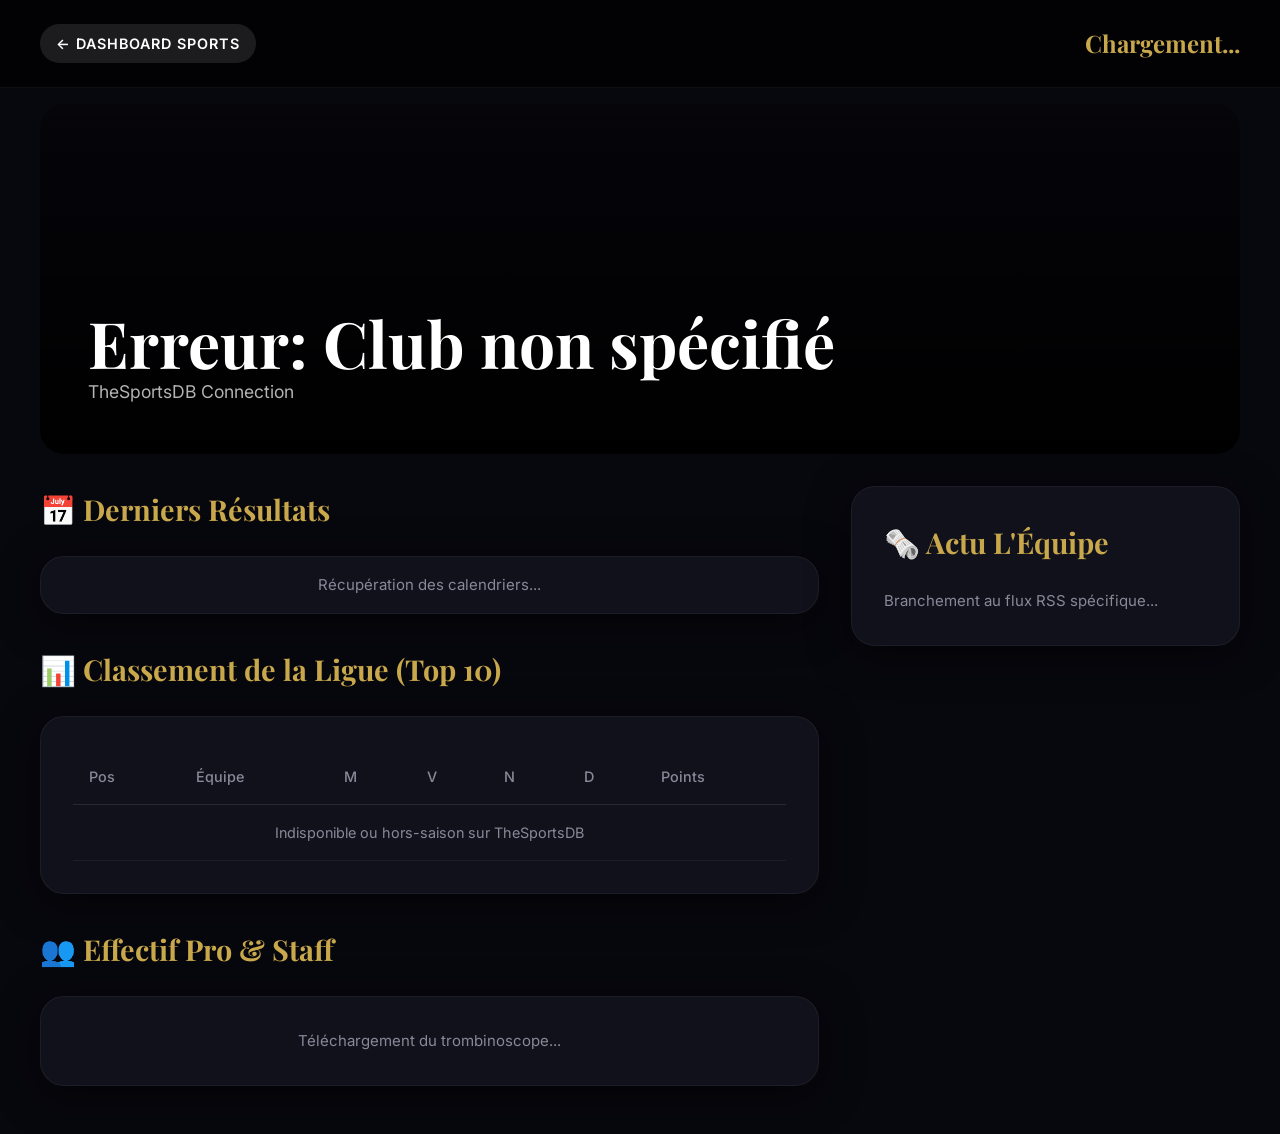
==== sport-club.html @ acde73b7 "Add files via upload" ====
<!DOCTYPE html>
<html lang="fr" data-theme="dark" data-ambiance="classic">
<head>
  <meta charset="UTF-8">
  <meta name="viewport" content="width=device-width, initial-scale=1.0">
  <title>Chapman Sports — Mon Club</title>
  <link rel="stylesheet" href="style.css">
  <link rel="stylesheet" href="sport.css">
</head>
<body class="sport-theme">

  <nav class="sport-nav">
    <a href="sport.html" class="back-hub">← Dashboard Sports</a>
    <div class="sport-logo" id="header-club-name">Chargement...</div>
  </nav>

  <main class="sport-container" style="padding-top:1rem;">

    <!-- En-tête du Club -->
    <div class="club-hero" id="club-hero" style="background-image: url('https://images.unsplash.com/photo-1518605368461-1ee7c51272fc?auto=format&fit=crop&q=80&w=2000');">
      <div class="club-hero-content">
        <img src="" alt="" class="club-hero-badge" id="club-hero-badge" style="display:none;">
        <div class="club-hero-info">
          <h1 id="club-title">Recherche Data...</h1>
          <p id="club-subtitle">TheSportsDB Connection</p>
        </div>
      </div>
    </div>

    <div class="sport-grid">
      <!-- Section Gauche : Effectif, Matchs et Classements -->
      <div>
        
        <!-- Derniers Résultats -->
        <h2 class="sport-panel-title">📅 Derniers Résultats</h2>
        <div class="sport-panel" style="margin-bottom: 2rem; padding: 1rem;">
          <div id="matches-container">
            <p style="color:var(--text-muted); text-align:center;">Récupération des calendriers...</p>
          </div>
        </div>

        <!-- Classement -->
        <h2 class="sport-panel-title">📊 Classement de la Ligue (Top 10)</h2>
        <div class="sport-panel" style="margin-bottom: 2rem; overflow-x: auto;">
          <table class="standings-table">
            <thead>
              <tr>
                <th>Pos</th>
                <th>Équipe</th>
                <th>M</th>
                <th>V</th>
                <th>N</th>
                <th>D</th>
                <th>Points</th>
              </tr>
            </thead>
            <tbody id="standings-container">
              <tr><td colspan="7" style="text-align:center; color:var(--text-muted);">Indisponible ou hors-saison sur TheSportsDB</td></tr>
            </tbody>
          </table>
        </div>

        <!-- Effectif (Roster) -->
        <h2 class="sport-panel-title">👥 Effectif Pro & Staff</h2>
        <div class="sport-panel">
          <div class="roster-grid" id="roster-container">
            <p style="color:var(--text-muted); text-align:center; grid-column:1/-1;">Téléchargement du trombinoscope...</p>
          </div>
        </div>

      </div>

      <!-- Section Droite : News du Club -->
      <div>
        <div class="sport-panel">
          <h2 class="sport-panel-title">🗞️ Actu L'Équipe</h2>
          <div id="club-news-container" class="news-list">
            <p style="color:var(--text-muted);">Branchement au flux RSS spécifique...</p>
          </div>
        </div>
      </div>
    </div>

  </main>

  <!-- Modal notation match -->
  <div id="rating-modal" style="display:none; position:fixed; inset:0; background:rgba(0,0,0,0.7); z-index:1000; align-items:center; justify-content:center;">
    <div style="background:var(--bg-card,#1a1a2e); border:1px solid rgba(255,255,255,0.1); border-radius:16px; padding:2rem; max-width:380px; width:90%; box-shadow:0 20px 60px rgba(0,0,0,0.6);">
      <h3 id="rating-modal-title" style="color:#fff; font-size:1.1rem; margin:0 0 0.5rem; font-family:Inter,sans-serif;"></h3>
      <p style="color:rgba(255,255,255,0.5); font-size:0.85rem; margin:0 0 1.5rem;">Ta note pour ce match (0 → 10)</p>
      <div style="display:flex; align-items:center; gap:1rem; margin-bottom:1.5rem;">
        <input type="range" id="rating-slider" min="0" max="10" step="0.5" value="7"
          style="flex:1; accent-color:var(--gold,#c8a84b);"
          oninput="document.getElementById('rating-display').textContent = parseFloat(this.value).toFixed(1)">
        <span id="rating-display" style="color:var(--gold,#c8a84b); font-weight:700; font-size:1.3rem; min-width:2.5rem; text-align:center;">7.0</span>
      </div>
      <div style="display:flex; gap:1rem;">
        <button onclick="document.getElementById('rating-modal').style.display='none'"
          style="flex:1; padding:0.75rem; background:rgba(255,255,255,0.05); border:1px solid rgba(255,255,255,0.1); border-radius:8px; color:#fff; cursor:pointer; font-size:0.9rem;">Annuler</button>
        <button id="rating-confirm-btn"
          style="flex:1; padding:0.75rem; background:linear-gradient(135deg,#c8a84b,#f0c060); border:none; border-radius:8px; color:#000; font-weight:700; cursor:pointer; font-size:0.9rem;">⭐ Enregistrer</button>
      </div>
    </div>
  </div>

  <script src="sport.js"></script>
  <script>
    document.addEventListener('DOMContentLoaded', async () => {
      // Pour forcer l'usage du thème local (permet à PSG ou RCT de conserver le thème global Chapman)
      const savedMode = localStorage.getItem('cinejournal_mode') || 'dark';
      const savedAmb = localStorage.getItem('cinejournal_ambiance') || 'classic';
      document.documentElement.setAttribute('data-theme', savedMode);
      document.documentElement.setAttribute('data-ambiance', savedAmb);

      const params = new URLSearchParams(window.location.search);
      const teamName = params.get('q');
      const rssUrl = params.get('rss');

      if (!teamName) {
        document.getElementById('club-title').textContent = "Erreur: Club non spécifié";
        return;
      }

      // 1. Charger les infos du Club via la recherche textuelle
      const club = await SPORT_API.getClubDetails(teamName);
      if (club) {
        const teamId = club.idTeam; // On récupère la vraie ID !
        document.title = `${club.strTeam} — Chapman Sports`;
        document.getElementById('header-club-name').textContent = club.strTeam;
        document.getElementById('club-title').textContent = club.strTeam;
        const annDebut = club.intFormedYear ? ` • Fondé en ${club.intFormedYear}` : '';
        const website = club.strWebsite ? ` • <a href="https://${club.strWebsite.replace(/^https?:\/\//,'')}" target="_blank" style="color:var(--gold);">Site Officiel</a>` : '';
        document.getElementById('club-subtitle').innerHTML = `Stade : ${club.strStadium || 'Inconnu'} • Ligue : ${club.strLeague}${annDebut}${website}`;
        
        // Helper de traduction des positions
        const translatePosition = (pos) => {
          if(!pos) return 'Joueur';
          const map = {
            'Goalkeeper': 'Gardien', 'Keeper': 'Gardien',
            'Defender': 'Défenseur', 'Centre Back': 'Défenseur Central', 'Left Back': 'Arrière Gauche', 'Right Back': 'Arrière Droit',
            'Midfielder': 'Milieu', 'Defensive Midfield': 'Milieu Défensif', 'Central Midfield': 'Milieu Central', 'Attacking Midfield': 'Milieu Offensif',
            'Forward': 'Attaquant', 'Left Winger': 'Ailier Gauche', 'Right Winger': 'Ailier Droit', 'Centre Forward': 'Buteur',
            'Manager': 'Manager / Coach'
          };
          return map[pos] || pos;
        };

        const badge = document.getElementById('club-hero-badge');
        if (club.strTeamBadge) {
          badge.src = club.strTeamBadge;
          badge.style.display = 'block';
        }

        if (club.strTeamFanart1) {
          document.getElementById('club-hero').style.backgroundImage = `url('${club.strTeamFanart1}')`;
        } else if (club.strStadiumThumb) {
          document.getElementById('club-hero').style.backgroundImage = `url('${club.strStadiumThumb}')`;
        }
        
        // Ajout d'une section info club détaillée si possible
        if (club.strDescriptionFR || club.strDescriptionEN) {
          const descEl = document.createElement('div');
          descEl.style.padding = '1rem 2rem';
          descEl.style.color = 'rgba(255,255,255,0.8)';
          descEl.style.background = 'rgba(0,0,0,0.5)';
          descEl.style.marginBottom = '2rem';
          descEl.style.borderRadius = '12px';
          descEl.innerHTML = `<p><strong>Histoire & Infos :</strong> ${club.strDescriptionFR || club.strDescriptionEN}</p>`;
          document.getElementById('matches-container').parentElement.parentElement.prepend(descEl);
        }

        // Classement (si la ligue est dispo et saison courante)
        if (club.idLeague) {
          const standings = await SPORT_API.getStandings(club.idLeague, "2023-2024");
          const tbody = document.getElementById('standings-container');
          if (standings.length > 0) {
            tbody.innerHTML = standings.slice(0, 10).map(row => `
              <tr>
                <td><strong>${row.intRank}</strong></td>
                <td class="team-cell">
                  <img src="${row.strTeamBadge}" alt="badge">
                  ${row.strTeam}
                </td>
                <td>${row.intPlayed}</td>
                <td>${row.intWin}</td>
                <td>${row.intDraw}</td>
                <td>${row.intLoss}</td>
                <td style="color:var(--gold); font-weight:bold;">${row.intPoints}</td>
              </tr>
            `).join('');
          }
        }

        // 2. Charger les derniers matchs
        const matches = await SPORT_API.getLastMatches(teamId);
        const matchContainer = document.getElementById('matches-container');
        if (matches.length > 0) {
          const ratings = getMatchRatings();
          matchContainer.innerHTML = matches.map(m => {
            const d = new Date(m.dateEvent || m.strTimestamp).toLocaleDateString('fr-FR');
            const isHome = m.idHomeTeam === teamId;
            const myScore = isHome ? m.intHomeScore : m.intAwayScore;
            const advScore = isHome ? m.intAwayScore : m.intHomeScore;
            const advName = isHome ? m.strAwayTeam : m.strHomeTeam;
            
            let resultColor = '#fff';
            if (myScore > advScore) resultColor = '#27ae60';
            if (myScore < advScore) resultColor = '#e74c3c';

            const matchIdStr = m.idEvent;
            const hasRated = ratings[matchIdStr];
            
            return `
              <div class="match-item">
                <div class="match-date">${d}</div>
                <div class="match-teams">
                  <span class="match-team">${isHome ? club.strTeam : advName}</span>
                  <span class="match-score" style="color:${resultColor}">${m.intHomeScore} - ${m.intAwayScore}</span>
                  <span class="match-team">${isHome ? advName : club.strTeam}</span>
                </div>
                <div>
                  ${hasRated 
                    ? `<span style="color:var(--gold); font-size:0.8rem;">Ma Note : ${hasRated.score}/10</span>`
                    : `<button class="rate-btn" onclick="rateMatch('${matchIdStr}', '${m.strEvent.replace(/'/g, "\\'")}')">⭐ Noter</button>`
                  }
                </div>
              </div>
            `;
          }).join('');
        } else {
          matchContainer.innerHTML = "<p style='text-align:center;'>Aucun résultat récent trouvé.</p>";
        }

        // 3. Charger l'Effectif
        const players = await SPORT_API.getClubPlayers(teamId);
        const rosterContainer = document.getElementById('roster-container');
        if (players.length > 0) {
          const validPlayers = players.filter(p => p.strThumb || p.strCutout).slice(0, 25);
          if (validPlayers.length > 0) {
            rosterContainer.innerHTML = validPlayers.map(p => `
              <div class="player-card">
                <img src="${p.strCutout || p.strThumb}" alt="${p.strPlayer}" class="player-img">
                <div class="player-info">
                  <div class="player-name">${p.strPlayer}</div>
                  <div class="player-role">${translatePosition(p.strPosition)}</div>
                </div>
              </div>
            `).join('');
          } else {
            rosterContainer.innerHTML = "<p style='grid-column:1/-1;'>Pas de photos d'effectif dispos.</p>";
          }
        } else {
          rosterContainer.innerHTML = "<p style='grid-column:1/-1;'>Effectif non documenté sur cette API gratuite.</p>";
        }

        // 4. Charger les News RSS ciblées
        if (rssUrl) {
          const newsContainer = document.getElementById('club-news-container');
          const articles = await SPORT_API.fetchNews(rssUrl);
          if (articles.length > 0) {
            newsContainer.innerHTML = articles.slice(0, 10).map(a => {
              const imgTag = a.enclosure ? `<img src="${a.enclosure.link}" class="news-thumb" alt="News">` : `<div class="news-thumb" style="background:#333;"></div>`;
              return `
                <a href="${a.link}" target="_blank" class="news-item">
                  ${imgTag}
                  <div class="news-content">
                    <h4>${a.title}</h4>
                    <span class="news-date">${new Date(a.pubDate).toLocaleString('fr-FR', {day:'2-digit', month:'short'})}</span>
                  </div>
                </a>
              `;
            }).join('');
          } else {
             newsContainer.innerHTML = "<p style='color:var(--text-muted);'>Aucune info en ce moment.</p>";
          }
        }

      } else {
         document.getElementById('club-title').textContent = "Erreur de connexion API TheSportsDB";
      }

    });

    // Fonction globale pour noter — modal inline
    window.rateMatch = function(matchId, eventName) {
      const modal = document.getElementById('rating-modal');
      const title = document.getElementById('rating-modal-title');
      const slider = document.getElementById('rating-slider');
      const display = document.getElementById('rating-display');
      const confirmBtn = document.getElementById('rating-confirm-btn');

      title.textContent = eventName;
      slider.value = 7;
      display.textContent = '7.0';
      modal.style.display = 'flex';

      confirmBtn.onclick = () => {
        const val = parseFloat(slider.value);
        saveMatchRating(matchId, { score: val });
        modal.style.display = 'none';
        // Mettre à jour l'UI sans rechargement
        const btn = document.querySelector(`button[onclick*="${matchId}"]`);
        if (btn) {
          const wrapper = btn.parentElement;
          wrapper.innerHTML = `<span style="color:var(--gold,#c8a84b); font-size:0.8rem;">Ma Note : ${val}/10</span>`;
        }
      };
    };
  </script>
</body>
</html>
---- style.css ----
/* âââââââââââââââââââââââââââââââââââââââââââââââ
   CinÃ©Journal â Design System
   âââââââââââââââââââââââââââââââââââââââââââââââ */

@import url('https://fonts.googleapis.com/css2?family=Playfair+Display:ital,wght@0,400;0,600;0,700;1,400&family=Inter:wght@300;400;500;600&display=swap');

/* ââ Variables ââ */
/* Variables Globales & Thèmes */
:root {
  --radius:      14px;
  --shadow:      0 8px 40px rgba(0,0,0,0.6);
  --transition:  all 0.28s cubic-bezier(0.4,0,0.2,1);

  --bg-deep:     #07070e;
  --bg-card:     #11111c;
  --bg-glass:    rgba(255,255,255,0.04);
  --text:        #e8e8f0;
  --text-muted:  #888899;
  --border-alpha: 0.18;
}

[data-theme="light"] {
  --bg-deep:     #f4f4f9;
  --bg-card:     #ffffff;
  --bg-glass:    rgba(0,0,0,0.04);
  --text:        #1d1d2b;
  --text-muted:  #6b6b7f;
  --border-alpha: 0.25;
  --shadow:      0 8px 30px rgba(0,0,0,0.08);
}

:root, [data-ambiance="classic"] {
  --gold:        #c8a84b;
  --gold-light:  #e8c96a;
  --gold-dim:    rgba(200,168,75,0.12);
  --border:      rgba(200,168,75, var(--border-alpha));
  --gold-gradient: linear-gradient(135deg, #e8c96a, #c8a84b);
  --red:         #e05252;
}

[data-ambiance="scifi"] {
  --gold:        #00f3ff;
  --gold-light:  #70ffff;
  --gold-dim:    rgba(0,243,255,0.12);
  --border:      rgba(0,243,255, var(--border-alpha));
  --gold-gradient: linear-gradient(135deg, #bf54ff, #00f3ff);
  --red:         #ff0055;
}

[data-ambiance="romance"] {
  --gold:        #f372a6;
  --gold-light:  #ff9ebd;
  --gold-dim:    rgba(243,114,166,0.12);
  --border:      rgba(243,114,166, var(--border-alpha));
  --gold-gradient: linear-gradient(135deg, #ff9ebd, #e83a75);
  --red:         #d63031;
}

[data-ambiance="western"] {
  --gold:        #d35400;
  --gold-light:  #e67e22;
  --gold-dim:    rgba(211,84,0,0.12);
  --border:      rgba(211,84,0, var(--border-alpha));
  --gold-gradient: linear-gradient(135deg, #e67e22, #c0392b);
  --red:         #c0392b;
}

[data-ambiance="horror"] {
  --gold:        #b71540;
  --gold-light:  #e55039;
  --gold-dim:    rgba(183,21,64,0.12);
  --border:      rgba(183,21,64, var(--border-alpha));
  --gold-gradient: linear-gradient(135deg, #e55039, #b71540);
  --red:         #c23616;
}


/* ââ Reset ââ */
*, *::before, *::after { box-sizing: border-box; margin: 0; padding: 0; }
html { scroll-behavior: smooth; }
body {
  background: var(--bg-deep);
  color: var(--text);
  font-family: 'Inter', sans-serif;
  font-size: 15px;
  line-height: 1.6;
  min-height: 100vh;
  overflow-x: hidden;
}
a { text-decoration: none; color: inherit; }
img { display: block; }
button { cursor: pointer; font-family: inherit; }

/* ââ Scrollbar ââ */
::-webkit-scrollbar { width: 6px; }
::-webkit-scrollbar-track { background: var(--bg-deep); }
::-webkit-scrollbar-thumb { background: var(--gold); border-radius: 3px; }

/* ââââââââââââââââââââââââââââââââââââââ
   NAVBAR
ââââââââââââââââââââââââââââââââââââââ */
.navbar {
  position: fixed;
  top: 0; left: 0; right: 0;
  z-index: 100;
  display: flex;
  align-items: center;
  justify-content: space-between;
  padding: 0 2.5rem;
  height: 68px;
  background: rgba(7,7,14,0.85);
  backdrop-filter: blur(20px);
  border-bottom: 1px solid var(--border);
}

.navbar-logo {
  display: flex;
  align-items: center;
  gap: 10px;
  font-family: 'Playfair Display', serif;
  font-size: 1.4rem;
  font-weight: 700;
  color: var(--gold);
  letter-spacing: 0.02em;
}
.navbar-logo .icon { font-size: 1.5rem; }

.navbar-nav {
  display: flex;
  gap: 2px;
  list-style: none;
}
.navbar-nav a {
  padding: 8px 18px;
  border-radius: 8px;
  font-size: 0.9rem;
  font-weight: 500;
  color: var(--text-muted);
  transition: var(--transition);
  letter-spacing: 0.03em;
}
.navbar-nav a:hover, .navbar-nav a.active {
  color: var(--gold);
  background: var(--gold-dim);
}

.navbar-year {
  font-size: 0.8rem;
  font-weight: 600;
  color: var(--gold);
  background: var(--gold-dim);
  border: 1px solid var(--border);
  padding: 5px 14px;
  border-radius: 20px;
  letter-spacing: 0.08em;
}

/* ââââââââââââââââââââââââââââââââââââââ
   HERO (Page principale)
ââââââââââââââââââââââââââââââââââââââ */
.hero {
  position: relative;
  height: 340px;
  margin-top: 68px;
  overflow: hidden;
  display: flex;
  align-items: flex-end;
}
.hero-bg {
  position: absolute;
  inset: 0;
  background:
    linear-gradient(to top, var(--bg-deep) 20%, transparent 100%),
    linear-gradient(135deg, #1a0e04 0%, #070710 50%, #0d0818 100%);
}
.hero-particles {
  position: absolute;
  inset: 0;
  background-image:
    radial-gradient(1px 1px at 20% 30%, rgba(200,168,75,0.4) 0%, transparent 100%),
    radial-gradient(1px 1px at 80% 20%, rgba(200,168,75,0.3) 0%, transparent 100%),
    radial-gradient(1px 1px at 50% 60%, rgba(200,168,75,0.2) 0%, transparent 100%);
}
.hero-content {
  position: relative;
  padding: 2rem 2.5rem 3.5rem;
  width: 100%;
}
.hero-tag {
  font-size: 0.75rem;
  font-weight: 600;
  letter-spacing: 0.15em;
  color: var(--gold);
  text-transform: uppercase;
  margin-bottom: 0.6rem;
  display: flex;
  align-items: center;
  gap: 8px;
}
.hero-tag::before {
  content: '';
  display: block;
  width: 28px;
  height: 1px;
  background: var(--gold);
}
.hero h1 {
  font-family: 'Playfair Display', serif;
  font-size: clamp(2.2rem, 5vw, 3.8rem);
  font-weight: 700;
  line-height: 1.1;
  color: #fff;
}
.hero h1 span { color: var(--gold); font-style: italic; }
.hero-sub {
  color: var(--text-muted);
  font-size: 1.05rem;
  margin-top: 0.6rem;
}
.hero-stats {
  display: flex;
  gap: 2rem;
  margin-top: 1.4rem;
}
.hero-stat { text-align: center; }
.hero-stat .num {
  font-family: 'Playfair Display', serif;
  font-size: 2rem;
  font-weight: 700;
  color: var(--gold);
  line-height: 1;
}
.hero-stat .lbl {
  font-size: 0.75rem;
  color: var(--text-muted);
  text-transform: uppercase;
  letter-spacing: 0.1em;
  margin-top: 2px;
}

/* ââââââââââââââââââââââââââââââââââââââ
   FILTRES & RECHERCHE
ââââââââââââââââââââââââââââââââââââââ */
.filters-bar {
  padding: 1.5rem 2.5rem;
  display: flex;
  align-items: center;
  gap: 1rem;
  flex-wrap: wrap;
  border-bottom: 1px solid var(--border);
}
.search-wrap {
  position: relative;
  flex: 1;
  min-width: 200px;
  max-width: 360px;
}
.search-wrap input {
  width: 100%;
  padding: 9px 16px 9px 40px;
  background: var(--bg-glass);
  border: 1px solid var(--border);
  border-radius: 10px;
  color: var(--text);
  font-size: 0.9rem;
  font-family: inherit;
  outline: none;
  transition: var(--transition);
}
.search-wrap input::placeholder { color: var(--text-muted); }
.search-wrap input:focus { border-color: var(--gold); background: rgba(200,168,75,0.06); }
.search-icon {
  position: absolute;
  left: 12px;
  top: 50%;
  transform: translateY(-50%);
  color: var(--text-muted);
  font-size: 1rem;
}
.filter-chips {
  display: flex;
  gap: 8px;
  flex-wrap: wrap;
}
.chip {
  padding: 7px 16px;
  border-radius: 20px;
  font-size: 0.82rem;
  font-weight: 500;
  border: 1px solid var(--border);
  background: transparent;
  color: var(--text-muted);
  transition: var(--transition);
  letter-spacing: 0.03em;
}
.chip:hover { border-color: var(--gold); color: var(--gold); background: var(--gold-dim); }
.chip.active { border-color: var(--gold); color: var(--gold); background: var(--gold-dim); }

.sort-select {
  margin-left: auto;
  padding: 8px 14px;
  background: var(--bg-glass);
  border: 1px solid var(--border);
  border-radius: 10px;
  color: var(--text);
  font-size: 0.85rem;
  font-family: inherit;
  outline: none;
  cursor: pointer;
}
.sort-select option { background: #1a1a2e; }

/* ââââââââââââââââââââââââââââââââââââââ
   GRILLE DE FILMS
ââââââââââââââââââââââââââââââââââââââ */
.films-section { padding: 2rem 2.5rem 4rem; }

.films-grid {
  display: grid;
  grid-template-columns: repeat(auto-fill, minmax(220px, 1fr));
  gap: 1.5rem;
}

/* ââ Carte film ââ */
.film-card {
  position: relative;
  border-radius: var(--radius);
  overflow: hidden;
  background: var(--bg-card);
  border: 1px solid var(--border);
  cursor: pointer;
  transition: var(--transition);
  animation: fadeUp 0.4s ease both;
}
.film-card:hover {
  transform: translateY(-8px) scale(1.01);
  border-color: var(--gold);
  box-shadow: 0 20px 60px rgba(200,168,75,0.18), var(--shadow);
}

@keyframes fadeUp {
  from { opacity: 0; transform: translateY(24px); }
  to   { opacity: 1; transform: translateY(0); }
}

.card-poster {
  position: relative;
  width: 100%;
  aspect-ratio: 2/3;
  overflow: hidden;
  background: #1a1a2e;
}
.card-poster img {
  width: 100%; height: 100%;
  object-fit: cover;
  transition: transform 0.4s ease;
}
.film-card:hover .card-poster img { transform: scale(1.06); }

.card-poster-fallback {
  width: 100%; height: 100%;
  display: flex;
  align-items: center;
  justify-content: center;
  font-size: 4rem;
  background: linear-gradient(135deg, #1a1a30, #0d1220);
}

.card-overlay {
  position: absolute;
  inset: 0;
  background: linear-gradient(to top, rgba(7,7,14,0.95) 0%, transparent 55%);
  display: flex;
  flex-direction: column;
  justify-content: flex-end;
  padding: 1rem;
  opacity: 0;
  transition: var(--transition);
}
.film-card:hover .card-overlay { opacity: 1; }
.overlay-btn {
  padding: 8px;
  background: var(--gold);
  color: #000;
  border: none;
  border-radius: 8px;
  font-weight: 700;
  font-size: 0.82rem;
  letter-spacing: 0.05em;
  width: 100%;
  transition: var(--transition);
}
.overlay-btn:hover { background: var(--gold-light); }

.card-badge {
  position: absolute;
  top: 10px; right: 10px;
  background: var(--gold);
  color: #000;
  font-size: 0.75rem;
  font-weight: 700;
  padding: 3px 9px;
  border-radius: 20px;
}

.card-body { padding: 1rem; }
.card-title {
  font-family: 'Playfair Display', serif;
  font-size: 1rem;
  font-weight: 700;
  line-height: 1.3;
  color: var(--text);
  margin-bottom: 4px;
}
.card-meta {
  display: flex;
  align-items: center;
  gap: 8px;
  font-size: 0.78rem;
  color: var(--text-muted);
  margin-bottom: 8px;
  flex-wrap: wrap;
}
.card-genre {
  background: var(--gold-dim);
  color: var(--gold);
  padding: 2px 8px;
  border-radius: 4px;
  font-size: 0.72rem;
  font-weight: 600;
  letter-spacing: 0.04em;
}
.card-date {
  display: flex;
  align-items: center;
  gap: 5px;
  font-size: 0.78rem;
  color: var(--text-muted);
}
.card-date::before { content: 'ð'; font-size: 0.7rem; }

.stars {
  display: flex;
  gap: 2px;
}
.stars span {
  font-size: 0.85rem;
  color: var(--text-muted);
}
.stars span.lit { color: var(--gold); }

/* ââ Empty state ââ */
.empty-state {
  grid-column: 1 / -1;
  text-align: center;
  padding: 5rem 2rem;
  color: var(--text-muted);
}
.empty-state .icon { font-size: 4rem; margin-bottom: 1rem; opacity: 0.5; }
.empty-state p { font-size: 1.1rem; }

/* ââââââââââââââââââââââââââââââââââââââ
   PAGE DÃTAIL â HERO
ââââââââââââââââââââââââââââââââââââââ */
.detail-page { padding-top: 68px; }

.detail-hero {
  position: relative;
  min-height: 500px;
  display: flex;
  align-items: flex-end;
  overflow: hidden;
}
.detail-hero-bg {
  position: absolute;
  inset: 0;
  background-size: cover;
  background-position: center;
  filter: blur(24px) brightness(0.3);
  transform: scale(1.1);
}
.detail-hero-overlay {
  position: absolute;
  inset: 0;
  background: linear-gradient(to top, var(--bg-deep) 30%, rgba(7,7,14,0.4) 100%);
}
.detail-hero-content {
  position: relative;
  display: flex;
  gap: 2.5rem;
  padding: 2.5rem 2.5rem 3rem;
  align-items: flex-end;
  width: 100%;
}
.detail-poster {
  flex-shrink: 0;
  width: 200px;
  border-radius: var(--radius);
  overflow: hidden;
  box-shadow: 0 20px 60px rgba(0,0,0,0.8), 0 0 0 2px var(--border);
}
.detail-poster img {
  width: 100%;
  display: block;
}
.detail-poster-fallback {
  width: 200px;
  aspect-ratio: 2/3;
  border-radius: var(--radius);
  background: linear-gradient(135deg, #1a1a30, #0d1220);
  display: flex;
  align-items: center;
  justify-content: center;
  font-size: 5rem;
  border: 1px solid var(--border);
}

.detail-info { flex: 1; }
.detail-back {
  display: inline-flex;
  align-items: center;
  gap: 6px;
  font-size: 0.82rem;
  color: var(--text-muted);
  background: var(--bg-glass);
  border: 1px solid var(--border);
  padding: 6px 14px;
  border-radius: 8px;
  margin-bottom: 1.2rem;
  transition: var(--transition);
  backdrop-filter: blur(10px);
  cursor: pointer;
  text-decoration: none;
}
.detail-back:hover { color: var(--gold); border-color: var(--gold); }

.detail-tags {
  display: flex;
  gap: 8px;
  flex-wrap: wrap;
  margin-bottom: 0.8rem;
}
.detail-tag {
  font-size: 0.75rem;
  font-weight: 600;
  letter-spacing: 0.1em;
  text-transform: uppercase;
  padding: 4px 12px;
  border-radius: 20px;
  background: var(--gold-dim);
  color: var(--gold);
  border: 1px solid var(--border);
}

.detail-title {
  font-family: 'Playfair Display', serif;
  font-size: clamp(1.8rem, 4vw, 3rem);
  font-weight: 700;
  line-height: 1.15;
  color: #fff;
  margin-bottom: 0.4rem;
}
.detail-subtitle {
  font-size: 1rem;
  color: var(--text-muted);
  margin-bottom: 1rem;
}
.detail-meta-row {
  display: flex;
  gap: 1.5rem;
  flex-wrap: wrap;
  margin-bottom: 1rem;
}
.detail-meta-item {
  display: flex;
  flex-direction: column;
  gap: 2px;
}
.detail-meta-item .key {
  font-size: 0.7rem;
  font-weight: 600;
  letter-spacing: 0.1em;
  text-transform: uppercase;
  color: var(--text-muted);
}
.detail-meta-item .val {
  font-size: 0.95rem;
  color: var(--text);
  font-weight: 500;
}

.detail-note {
  display: flex;
  align-items: center;
  gap: 10px;
  margin-top: 0.5rem;
}
.note-circle {
  width: 60px;
  height: 60px;
  border-radius: 50%;
  border: 3px solid var(--gold);
  display: flex;
  align-items: center;
  justify-content: center;
  font-family: 'Playfair Display', serif;
  font-size: 1.4rem;
  font-weight: 700;
  color: var(--gold);
  flex-shrink: 0;
  background: var(--gold-dim);
}
.note-label { font-size: 0.8rem; color: var(--text-muted); }
.note-stars { display: flex; gap: 3px; }
.note-stars span { font-size: 1.15rem; color: var(--text-muted); }
.note-stars span.lit { color: var(--gold); }

/* ââââââââââââââââââââââââââââââââââââââ
   PAGE DÃTAIL â CONTENU
ââââââââââââââââââââââââââââââââââââââ */
.detail-body {
  max-width: 900px;
  margin: 0 auto;
  padding: 3rem 2.5rem 5rem;
  display: flex;
  flex-direction: column;
  gap: 2.5rem;
}

.section-block {
  background: var(--bg-card);
  border: 1px solid var(--border);
  border-radius: var(--radius);
  padding: 2rem;
  position: relative;
  overflow: hidden;
}
.section-block::before {
  content: '';
  position: absolute;
  top: 0; left: 0;
  width: 3px;
  height: 100%;
  background: var(--gold);
}

.section-heading {
  display: flex;
  align-items: center;
  gap: 10px;
  font-family: 'Playfair Display', serif;
  font-size: 1.25rem;
  font-weight: 700;
  color: var(--gold);
  margin-bottom: 1.2rem;
}
.section-heading .icon { font-size: 1.1rem; }

.synopsis {
  font-size: 1rem;
  line-height: 1.8;
  color: var(--text);
}
.actors-list {
  display: flex;
  flex-wrap: wrap;
  gap: 8px;
  margin-top: 0.8rem;
}
.actor-chip {
  padding: 5px 14px;
  background: var(--bg-glass);
  border: 1px solid var(--border);
  border-radius: 20px;
  font-size: 0.82rem;
  color: var(--text-muted);
}

.critique-text {
  font-size: 1.05rem;
  line-height: 1.9;
  color: var(--text);
  font-style: italic;
  position: relative;
}
.critique-text::before {
  content: '"';
  font-family: 'Playfair Display', serif;
  font-size: 5rem;
  color: var(--gold);
  opacity: 0.15;
  position: absolute;
  top: -1.5rem;
  left: -0.5rem;
  line-height: 1;
}

.critique-sig {
  margin-top: 1.2rem;
  display: flex;
  align-items: center;
  gap: 10px;
  padding-top: 1rem;
  border-top: 1px solid var(--border);
}
.sig-avatar {
  width: 36px; height: 36px;
  border-radius: 50%;
  background: var(--gold);
  display: flex;
  align-items: center;
  justify-content: center;
  font-size: 1rem;
  flex-shrink: 0;
}
.sig-name { font-size: 0.85rem; color: var(--text-muted); }
.sig-name strong { display: block; color: var(--text); font-weight: 600; }

.date-vue-block {
  display: flex;
  align-items: center;
  gap: 14px;
  padding: 1.2rem 2rem;
  background: var(--bg-card);
  border: 1px solid var(--border);
  border-radius: var(--radius);
}
.date-vue-icon { font-size: 2rem; }
.date-vue-text .key {
  font-size: 0.72rem;
  text-transform: uppercase;
  letter-spacing: 0.12em;
  color: var(--text-muted);
}
.date-vue-text .val {
  font-size: 1.1rem;
  font-weight: 600;
  color: var(--gold);
  font-family: 'Playfair Display', serif;
}

/* ââââââââââââââââââââââââââââââââââââââ
   FOOTER
ââââââââââââââââââââââââââââââââââââââ */
.footer {
  text-align: center;
  padding: 2rem;
  font-size: 0.82rem;
  color: var(--text-muted);
  border-top: 1px solid var(--border);
}
.footer a { color: var(--gold); }

/* ââââââââââââââââââââââââââââââââââââââ
   RESPONSIVE
ââââââââââââââââââââââââââââââââââââââ */
@media (max-width: 768px) {
  .navbar { padding: 0 1.2rem; }
  .hero-content { padding: 1.5rem 1.2rem 2.5rem; }
  .hero-stats { gap: 1.2rem; }
  .films-section { padding: 1.5rem 1.2rem 3rem; }
  .filters-bar { padding: 1rem 1.2rem; }
  .films-grid { grid-template-columns: repeat(auto-fill, minmax(160px, 1fr)); gap: 1rem; }
  .detail-hero-content { flex-direction: column; align-items: flex-start; gap: 1.5rem; padding: 1.5rem 1.2rem 2.5rem; }
  .detail-poster { width: 140px; }
  .detail-body { padding: 2rem 1.2rem 4rem; }
}

@media (max-width: 480px) {
  .hero h1 { font-size: 1.9rem; }
  .films-grid { grid-template-columns: 1fr 1fr; }
  .navbar-year { display: none; }
}

/* ââââââââââââââââââââââââââââââââââââââ
   NAVBAR â Boutons d'action
ââââââââââââââââââââââââââââââââââââââ */
.navbar-actions {
  display: flex;
  align-items: center;
  gap: 10px;
}

.btn-add-film {
  display: inline-flex;
  align-items: center;
  gap: 6px;
  padding: 8px 18px;
  background: var(--gold);
  color: #000;
  border-radius: 10px;
  font-size: 0.88rem;
  font-weight: 700;
  letter-spacing: 0.02em;
  transition: var(--transition);
  border: none;
  text-decoration: none;
}
.btn-add-film:hover {
  background: var(--gold-light);
  transform: translateY(-1px);
  box-shadow: 0 6px 20px rgba(200,168,75,0.4);
}

.btn-edit-mode {
  padding: 7px 16px;
  background: transparent;
  border: 1px solid var(--border);
  color: var(--text-muted);
  border-radius: 10px;
  font-size: 0.85rem;
  font-weight: 500;
  transition: var(--transition);
}
.btn-edit-mode:hover, .btn-edit-mode.active {
  border-color: var(--gold);
  color: var(--gold);
  background: var(--gold-dim);
}

/* ââââââââââââââââââââââââââââââââââââââ
   CARTES â Mode Ã©dition
ââââââââââââââââââââââââââââââââââââââ */
.film-card.edit-mode { cursor: default; }
.film-card.edit-mode:hover {
  transform: none;
  box-shadow: none;
  border-color: rgba(224,82,82,0.4);
}

.edit-overlay {
  position: absolute;
  inset: 0;
  background: rgba(7,7,14,0.92);
  display: flex;
  flex-direction: column;
  align-items: center;
  justify-content: center;
  gap: 10px;
  padding: 1rem;
}

.edit-btn, .delete-btn {
  width: 80%;
  padding: 9px 12px;
  border: none;
  border-radius: 8px;
  font-size: 0.85rem;
  font-weight: 700;
  transition: var(--transition);
}
.edit-btn {
  background: var(--gold);
  color: #000;
}
.edit-btn:hover { background: var(--gold-light); }
.delete-btn {
  background: rgba(224,82,82,0.2);
  color: #e05252;
  border: 1px solid rgba(224,82,82,0.4);
}
.delete-btn:hover { background: #e05252; color: #fff; }

/* ââ Card tags ââ */
.card-tags {
  display: flex;
  flex-wrap: wrap;
  gap: 4px;
  margin-top: 6px;
}
.card-tag {
  font-size: 0.7rem;
  color: var(--text-muted);
  background: var(--bg-glass);
  border: 1px solid rgba(255,255,255,0.06);
  padding: 2px 6px;
  border-radius: 4px;
}

/* ââââââââââââââââââââââââââââââââââââââ
   MODAL DE SUPPRESSION
ââââââââââââââââââââââââââââââââââââââ */
.modal-overlay {
  position: fixed;
  inset: 0;
  z-index: 999;
  background: rgba(7,7,14,0.85);
  backdrop-filter: blur(10px);
  display: flex;
  align-items: center;
  justify-content: center;
  padding: 2rem;
  animation: fadeIn 0.15s ease;
}

@keyframes fadeIn { from { opacity: 0; } to { opacity: 1; } }

.modal-box {
  background: var(--bg-card);
  border: 1px solid var(--border);
  border-radius: 18px;
  padding: 2.5rem;
  max-width: 440px;
  width: 100%;
  text-align: center;
  box-shadow: 0 30px 80px rgba(0,0,0,0.8);
  animation: scaleIn 0.2s cubic-bezier(0.34,1.56,0.64,1);
}
@keyframes scaleIn {
  from { opacity: 0; transform: scale(0.88); }
  to { opacity: 1; transform: scale(1); }
}

.modal-icon { font-size: 3rem; margin-bottom: 0.8rem; }
.modal-title {
  font-family: 'Playfair Display', serif;
  font-size: 1.4rem;
  font-weight: 700;
  color: #fff;
  margin-bottom: 0.6rem;
}
.modal-desc { color: var(--text-muted); font-size: 0.95rem; line-height: 1.6; }
.modal-actions {
  display: flex;
  gap: 10px;
  justify-content: center;
  margin-top: 1.8rem;
}

/* ââââââââââââââââââââââââââââââââââââââ
   BOUTONS COMMUNS
ââââââââââââââââââââââââââââââââââââââ */
.btn-primary {
  display: inline-flex;
  align-items: center;
  gap: 8px;
  padding: 11px 24px;
  background: var(--gold);
  color: #000;
  border: none;
  border-radius: 10px;
  font-size: 0.95rem;
  font-weight: 700;
  letter-spacing: 0.02em;
  transition: var(--transition);
  cursor: pointer;
  font-family: inherit;
}
.btn-primary:hover {
  background: var(--gold-light);
  transform: translateY(-2px);
  box-shadow: 0 8px 24px rgba(200,168,75,0.4);
}

.btn-secondary {
  display: inline-flex;
  align-items: center;
  gap: 8px;
  padding: 10px 22px;
  background: transparent;
  color: var(--text-muted);
  border: 1px solid var(--border);
  border-radius: 10px;
  font-size: 0.9rem;
  font-weight: 500;
  transition: var(--transition);
  cursor: pointer;
  font-family: inherit;
}
.btn-secondary:hover {
  border-color: var(--gold);
  color: var(--gold);
  background: var(--gold-dim);
}

.btn-danger {
  display: inline-flex;
  align-items: center;
  gap: 8px;
  padding: 10px 22px;
  background: rgba(224,82,82,0.15);
  color: #e05252;
  border: 1px solid rgba(224,82,82,0.35);
  border-radius: 10px;
  font-size: 0.9rem;
  font-weight: 600;
  transition: var(--transition);
  cursor: pointer;
  font-family: inherit;
}
.btn-danger:hover { background: #e05252; color: #fff; }

/* ââââââââââââââââââââââââââââââââââââââ
   PAGE ADD â Header
ââââââââââââââââââââââââââââââââââââââ */
.add-page { padding-top: 68px; }

.add-page-header {
  background: linear-gradient(135deg, #0e0e1c 0%, #131322 100%);
  border-bottom: 1px solid var(--border);
  padding: 2.5rem 2.5rem 2rem;
}
.add-page-header-inner { max-width: 900px; margin: 0 auto; }

.add-page-title {
  font-family: 'Playfair Display', serif;
  font-size: 2rem;
  font-weight: 700;
  color: #fff;
  margin: 0.8rem 0 0.4rem;
}
.add-page-sub { color: var(--text-muted); font-size: 1rem; }

/* BanniÃ¨re clÃ© TMDB */
.tmdb-banner {
  background: rgba(200,168,75,0.1);
  border: 1px solid rgba(200,168,75,0.25);
  border-radius: 0;
  padding: 1rem 2.5rem;
  display: flex;
  align-items: center;
  justify-content: space-between;
  gap: 1rem;
  flex-wrap: wrap;
  color: var(--gold);
  font-size: 0.9rem;
}
.tmdb-banner-btn {
  padding: 6px 16px;
  background: var(--gold);
  color: #000;
  border-radius: 8px;
  font-size: 0.82rem;
  font-weight: 700;
  white-space: nowrap;
  transition: var(--transition);
}
.tmdb-banner-btn:hover { background: var(--gold-light); }

/* ââââââââââââââââââââââââââââââââââââââ
   PAGE ADD â Formulaire
ââââââââââââââââââââââââââââââââââââââ */
.add-form-container {
  max-width: 900px;
  margin: 0 auto;
  padding: 2.5rem 2.5rem 5rem;
  display: flex;
  flex-direction: column;
  gap: 1.5rem;
}

.form-section-block {
  background: var(--bg-card);
  border: 1px solid var(--border);
  border-radius: var(--radius);
  padding: 2rem;
  position: relative;
}

.form-section-header {
  display: flex;
  align-items: flex-start;
  gap: 1rem;
  margin-bottom: 1.8rem;
  padding-bottom: 1.4rem;
  border-bottom: 1px solid var(--border);
}
.form-section-icon {
  font-size: 1.6rem;
  flex-shrink: 0;
  margin-top: 2px;
}
.form-section-title {
  font-family: 'Playfair Display', serif;
  font-size: 1.2rem;
  font-weight: 700;
  color: var(--gold);
  margin-bottom: 4px;
}
.form-section-desc {
  font-size: 0.85rem;
  color: var(--text-muted);
  line-height: 1.5;
}

/* ââ TMDB section highlight ââ */
.tmdb-section {
  border-color: rgba(200,168,75,0.3);
  background: linear-gradient(135deg, rgba(200,168,75,0.04) 0%, var(--bg-card) 100%);
}

/* ââ Grille de champs ââ */
.fields-grid {
  display: grid;
  grid-template-columns: 1fr 1fr 1fr;
  gap: 1rem 1.5rem;
  align-items: start;
}
.field-span-2 { grid-column: span 2; }
.field-span-3 { grid-column: span 3; }

/* ââ Champ individuel ââ */
.field-group { display: flex; flex-direction: column; gap: 5px; }

.field-label {
  font-size: 0.82rem;
  font-weight: 600;
  color: var(--text-muted);
  text-transform: uppercase;
  letter-spacing: 0.07em;
}
.field-label.required::after {
  content: ' *';
  color: var(--gold);
}

.field-input {
  width: 100%;
  padding: 10px 14px;
  background: rgba(255,255,255,0.04);
  border: 1px solid var(--border);
  border-radius: 10px;
  color: var(--text);
  font-size: 0.95rem;
  font-family: inherit;
  outline: none;
  transition: var(--transition);
}
.field-input::placeholder { color: rgba(136,136,153,0.6); }
.field-input:focus {
  border-color: var(--gold);
  background: rgba(200,168,75,0.05);
  box-shadow: 0 0 0 3px rgba(200,168,75,0.1);
}

.field-textarea { resize: vertical; min-height: 80px; line-height: 1.6; }
.field-textarea-lg { min-height: 160px; }

.field-select { cursor: pointer; appearance: none; }
.select-wrap { position: relative; }
.select-wrap::after {
  content: 'â¾';
  position: absolute;
  right: 12px; top: 50%;
  transform: translateY(-50%);
  color: var(--gold);
  pointer-events: none;
}

.field-hint {
  font-size: 0.74rem;
  color: var(--text-muted);
  font-style: italic;
}

.emoji-input {
  font-size: 1.5rem;
  text-align: center;
  padding: 8px;
  width: 80px;
}

/* ââ PrÃ©visualisation affiche ââ */
.affiche-preview-wrap { display: flex; align-items: flex-start; }
.affiche-preview {
  width: 100%;
  aspect-ratio: 2/3;
  border-radius: 10px;
  overflow: hidden;
  border: 1px solid var(--border);
  background: #1a1a2e;
  max-width: 110px;
}
.affiche-placeholder {
  width: 100%; height: 100%;
  display: flex;
  flex-direction: column;
  align-items: center;
  justify-content: center;
  gap: 6px;
  color: var(--text-muted);
  font-size: 2rem;
}
.affiche-placeholder small { font-size: 0.65rem; text-align: center; }

/* ââ Chips dynamiques (acteurs, tags) ââ */
.dynamic-input-row {
  display: flex;
  gap: 8px;
}
.dynamic-input-row .field-input { flex: 1; }

.add-chip-btn {
  padding: 9px 16px;
  background: var(--gold-dim);
  border: 1px solid var(--border);
  color: var(--gold);
  border-radius: 10px;
  font-size: 0.85rem;
  font-weight: 600;
  white-space: nowrap;
  transition: var(--transition);
}
.add-chip-btn:hover { background: var(--gold); color: #000; }

.dynamic-chips {
  display: flex;
  flex-wrap: wrap;
  gap: 6px;
  margin-top: 8px;
  min-height: 28px;
}
.dynamic-chip {
  display: inline-flex;
  align-items: center;
  gap: 6px;
  padding: 4px 10px 4px 12px;
  background: rgba(255,255,255,0.06);
  border: 1px solid var(--border);
  border-radius: 20px;
  font-size: 0.82rem;
  color: var(--text);
}
.dynamic-chip button {
  width: 18px; height: 18px;
  border-radius: 50%;
  background: rgba(255,255,255,0.1);
  border: none;
  color: var(--text-muted);
  font-size: 0.85rem;
  line-height: 18px;
  padding: 0;
  display: flex; align-items: center; justify-content: center;
  transition: var(--transition);
}
.dynamic-chip button:hover { background: #e05252; color: #fff; }
.tag-chip { color: var(--gold); border-color: rgba(200,168,75,0.25); }

/* ââ Compteur critique ââ */
.critique-counter { text-align: right; font-style: normal; }

/* ââââââââââââââââââââââââââââââââââââââ
   NOTE INTERACTIVE
ââââââââââââââââââââââââââââââââââââââ */
.note-section {
  border-color: rgba(200,168,75,0.3);
}

.note-interactive {
  display: flex;
  flex-direction: column;
  align-items: center;
  gap: 1.5rem;
  padding: 1rem 0;
}

.note-stars-big {
  display: flex;
  gap: 10px;
}
.big-star {
  font-size: 2.8rem;
  color: rgba(136,136,153,0.4);
  cursor: pointer;
  transition: all 0.15s ease;
  line-height: 1;
  user-select: none;
}
.big-star:hover, .big-star.lit { color: var(--gold); transform: scale(1.15); }

.note-slider-wrap {
  display: flex;
  align-items: center;
  gap: 12px;
  width: 100%;
  max-width: 400px;
}
.note-min, .note-max {
  font-size: 0.8rem;
  color: var(--text-muted);
  font-weight: 600;
  min-width: 20px;
  text-align: center;
}

.note-slider {
  flex: 1;
  -webkit-appearance: none;
  height: 6px;
  border-radius: 3px;
  background: linear-gradient(to right, var(--gold) 0%, var(--gold) var(--val, 0%), rgba(255,255,255,0.1) 0%);
  outline: none;
  cursor: pointer;
}
.note-slider::-webkit-slider-thumb {
  -webkit-appearance: none;
  width: 22px; height: 22px;
  border-radius: 50%;
  background: var(--gold);
  box-shadow: 0 0 0 4px rgba(200,168,75,0.2);
  transition: box-shadow 0.15s;
  cursor: pointer;
}
.note-slider::-webkit-slider-thumb:hover {
  box-shadow: 0 0 0 6px rgba(200,168,75,0.3);
}

.note-display {
  display: flex;
  align-items: center;
  gap: 1rem;
}
.note-circle-big {
  width: 72px; height: 72px;
  border-radius: 50%;
  border: 3px solid var(--gold);
  background: var(--gold-dim);
  display: flex;
  align-items: baseline;
  justify-content: center;
  font-family: 'Playfair Display', serif;
  font-size: 1.8rem;
  font-weight: 700;
  color: var(--gold);
  flex-shrink: 0;
  gap: 1px;
}
.note-denom { font-size: 0.75rem; color: var(--text-muted); font-family: Inter, sans-serif; }
.note-label-text { font-size: 0.95rem; color: var(--text-muted); font-style: italic; }

/* ââ Coup de cÅur ââ */
.coup-coeur-wrap {
  border-top: 1px solid var(--border);
  padding-top: 1.5rem;
  margin-top: 0.5rem;
  width: 100%;
}
.coup-coeur-label {
  display: flex;
  align-items: center;
  gap: 14px;
  cursor: pointer;
  padding: 1rem 1.5rem;
  border: 1px solid var(--border);
  border-radius: 12px;
  transition: var(--transition);
}
.coup-coeur-label:hover { border-color: rgba(224,100,100,0.4); background: rgba(224,100,100,0.04); }
.coup-coeur-checkbox { display: none; }

.coup-coeur-toggle {
  width: 46px; height: 26px;
  background: rgba(255,255,255,0.08);
  border: 2px solid var(--border);
  border-radius: 13px;
  flex-shrink: 0;
  position: relative;
  transition: var(--transition);
}
.coup-coeur-toggle::after {
  content: '';
  position: absolute;
  width: 18px; height: 18px;
  border-radius: 50%;
  background: var(--text-muted);
  top: 2px; left: 2px;
  transition: var(--transition);
}
.coup-coeur-checkbox:checked ~ .coup-coeur-toggle {
  background: rgba(224,100,100,0.3);
  border-color: #e05252;
}
.coup-coeur-checkbox:checked ~ .coup-coeur-toggle::after {
  transform: translateX(20px);
  background: #e05252;
}

.coup-coeur-text { flex: 1; }
.coup-coeur-text strong { display: block; color: var(--text); margin-bottom: 2px; }
.coup-coeur-text small { color: var(--text-muted); font-size: 0.82rem; }

/* ââââââââââââââââââââââââââââââââââââââ
   TAGS â Suggestions
ââââââââââââââââââââââââââââââââââââââ */
.tag-suggestions {
  display: flex;
  flex-wrap: wrap;
  gap: 6px;
  margin-top: 10px;
  align-items: center;
}
.tag-sug-label {
  font-size: 0.76rem;
  color: var(--text-muted);
  font-weight: 600;
  text-transform: uppercase;
  letter-spacing: 0.06em;
}
.tag-sug {
  padding: 3px 10px;
  background: transparent;
  border: 1px dashed rgba(200,168,75,0.3);
  color: var(--text-muted);
  border-radius: 20px;
  font-size: 0.78rem;
  transition: var(--transition);
  cursor: pointer;
}
.tag-sug:hover { background: var(--gold-dim); color: var(--gold); border-color: var(--gold); border-style: solid; }

/* ââââââââââââââââââââââââââââââââââââââ
   FORM ACTIONS
ââââââââââââââââââââââââââââââââââââââ */
.form-actions {
  display: flex;
  gap: 12px;
  justify-content: flex-end;
  padding-top: 0.5rem;
  flex-wrap: wrap;
}
.form-actions .btn-primary { font-size: 1rem; padding: 13px 30px; }

/* ââââââââââââââââââââââââââââââââââââââ
   TMDB â Recherche dropdown
ââââââââââââââââââââââââââââââââââââââ */
.tmdb-search-wrap { position: relative; }

.tmdb-search-input {
  font-size: 1rem;
  padding: 12px 16px;
}

.tmdb-dropdown {
  position: absolute;
  top: calc(100% + 6px);
  left: 0; right: 0;
  z-index: 50;
  background: #16162a;
  border: 1px solid rgba(200,168,75,0.35);
  border-radius: 12px;
  overflow: hidden;
  box-shadow: 0 20px 60px rgba(0,0,0,0.7);
  max-height: 380px;
  overflow-y: auto;
}

.tmdb-result {
  display: flex;
  align-items: center;
  gap: 12px;
  padding: 10px 14px;
  cursor: pointer;
  border-bottom: 1px solid rgba(255,255,255,0.04);
  transition: background 0.15s;
}
.tmdb-result:last-child { border-bottom: none; }
.tmdb-result:hover { background: rgba(200,168,75,0.1); }

.tmdb-result-poster {
  width: 42px; height: 60px;
  border-radius: 6px;
  overflow: hidden;
  flex-shrink: 0;
  background: #1a1a30;
}
.tmdb-result-poster img {
  width: 100%; height: 100%;
  object-fit: cover;
}
.tmdb-no-poster {
  width: 100%; height: 100%;
  display: flex; align-items: center; justify-content: center;
  font-size: 1.2rem;
}

.tmdb-result-info { flex: 1; min-width: 0; }
.tmdb-result-title {
  font-weight: 600;
  font-size: 0.92rem;
  color: var(--text);
  white-space: nowrap;
  overflow: hidden;
  text-overflow: ellipsis;
}
.tmdb-result-meta {
  font-size: 0.78rem;
  color: var(--text-muted);
  margin-top: 2px;
}
.tmdb-result-score {
  font-family: 'Playfair Display', serif;
  font-size: 1rem;
  font-weight: 700;
  color: var(--gold);
  flex-shrink: 0;
}

.tmdb-status {
  margin-top: 10px;
  font-size: 0.83rem;
  min-height: 20px;
  color: var(--text-muted);
}
.tmdb-status a { color: var(--gold); text-decoration: underline; }
.tmdb-status.ok { color: #5bcf85; }
.tmdb-status.error { color: #e05252; }
.tmdb-status.warn { color: #e8a94b; }
.tmdb-status.loading { color: var(--gold); }

/* ââ Loading overlay TMDB ââ */
.tmdb-loading-overlay {
  position: fixed;
  inset: 0;
  z-index: 900;
  background: rgba(7,7,14,0.8);
  backdrop-filter: blur(10px);
  display: flex;
  align-items: center;
  justify-content: center;
}
.tmdb-loading-box {
  background: var(--bg-card);
  border: 1px solid var(--border);
  border-radius: 16px;
  padding: 2rem 3rem;
  text-align: center;
  display: flex;
  flex-direction: column;
  align-items: center;
  gap: 1rem;
}
.loading-spinner {
  width: 40px; height: 40px;
  border: 3px solid var(--border);
  border-top-color: var(--gold);
  border-radius: 50%;
  animation: spin 0.8s linear infinite;
}
@keyframes spin { to { transform: rotate(360deg); } }

/* ââââââââââââââââââââââââââââââââââââââ
   SETTINGS â Steps
ââââââââââââââââââââââââââââââââââââââ */
.steps-box {
  background: rgba(255,255,255,0.02);
  border: 1px solid var(--border);
  border-radius: 12px;
  padding: 1.4rem 1.6rem;
}
.steps-list {
  list-style: none;
  display: flex;
  flex-direction: column;
  gap: 1rem;
}
.steps-list li {
  display: flex;
  align-items: flex-start;
  gap: 12px;
  font-size: 0.9rem;
  color: var(--text);
  line-height: 1.5;
}
.step-num {
  width: 26px; height: 26px;
  border-radius: 50%;
  background: var(--gold);
  color: #000;
  font-weight: 700;
  font-size: 0.8rem;
  display: flex;
  align-items: center;
  justify-content: center;
  flex-shrink: 0;
  margin-top: 1px;
}
.steps-link {
  color: var(--gold);
  text-decoration: underline;
  font-size: 0.88rem;
}
.steps-link:hover { color: var(--gold-light); }

/* ââââââââââââââââââââââââââââââââââââââ
   TOAST
ââââââââââââââââââââââââââââââââââââââ */
.toast {
  position: fixed;
  bottom: 2rem;
  left: 50%;
  transform: translateX(-50%) translateY(20px);
  background: var(--bg-card);
  border: 1px solid var(--border);
  border-radius: 12px;
  padding: 12px 24px;
  font-size: 0.95rem;
  font-weight: 500;
  color: var(--text);
  box-shadow: 0 10px 40px rgba(0,0,0,0.5);
  opacity: 0;
  transition: all 0.3s cubic-bezier(0.4,0,0.2,1);
  z-index: 9999;
  pointer-events: none;
}
.toast.toast-show {
  opacity: 1;
  transform: translateX(-50%) translateY(0);
}
.toast.toast-success { border-color: rgba(91,207,133,0.5); color: #5bcf85; }
.toast.toast-error { border-color: rgba(224,82,82,0.5); color: #e05252; }

/* ââââââââââââââââââââââââââââââââââââââ
   RESPONSIVE â Add page
ââââââââââââââââââââââââââââââââââââââ */
@media (max-width: 768px) {
  .add-form-container { padding: 1.5rem 1.2rem 4rem; }
  .fields-grid { grid-template-columns: 1fr 1fr; }
  .field-span-3 { grid-column: span 2; }
  .add-page-header { padding: 1.5rem 1.2rem 1.2rem; }
  .navbar-actions { gap: 6px; }
  .btn-add-film { padding: 7px 12px; font-size: 0.82rem; }
}

@media (max-width: 520px) {
  .fields-grid { grid-template-columns: 1fr; }
  .field-span-2, .field-span-3 { grid-column: span 1; }
  .form-actions { justify-content: stretch; }
  .form-actions button { flex: 1; justify-content: center; }
  .note-stars-big .big-star { font-size: 2rem; }
  .btn-edit-mode { display: none; }
}

/* --------------------------------------
   HALF-STARS  affichage
-------------------------------------- */
.half-stars-row { display:flex; gap:4px; }
.half-stars-row span { font-size:1.5rem; position:relative; }
.hs-full  { color: var(--gold); }
.hs-empty { color: rgba(200,168,75,0.2); }
.hs-half  {
  color: rgba(200,168,75,0.2);
  background: linear-gradient(to right, var(--gold) 50%, rgba(200,168,75,0.2) 50%);
  -webkit-background-clip: text;
  -webkit-text-fill-color: transparent;
  background-clip: text;
}

/* CRITERES */
.criteres-section { border-color: rgba(200,168,75,0.3); }
.criteres-grid { display:grid; grid-template-columns:1fr 1fr; gap:1rem; margin-bottom:1.5rem; }
.critere-card { background:rgba(255,255,255,0.025); border:1px solid var(--border); border-radius:12px; padding:1rem 1.2rem; transition:var(--transition); }
.critere-card:focus-within { border-color:var(--gold); background:rgba(200,168,75,0.04); }
.critere-header { display:flex; align-items:center; gap:10px; margin-bottom:0.7rem; }
.critere-icon { font-size:1.3rem; flex-shrink:0; }
.critere-info { flex:1; min-width:0; }
.critere-label { display:block; font-weight:600; font-size:0.9rem; color:var(--text); }
.critere-desc { display:block; font-size:0.72rem; color:var(--text-muted); }
.critere-val { font-family:'Playfair Display',serif; font-size:1rem; font-weight:700; color:var(--gold); min-width:48px; text-align:right; flex-shrink:0; }
.critere-stars { display:flex; gap:3px; margin-bottom:0.6rem; }
.critere-stars span { font-size:1.15rem; }
.critere-slider { width:100%; -webkit-appearance:none; height:4px; border-radius:2px; background:linear-gradient(to right,var(--gold) 0%,var(--gold) 0%,rgba(255,255,255,0.1) 0%); outline:none; cursor:pointer; margin-bottom:4px; }
.critere-slider::-webkit-slider-thumb { -webkit-appearance:none; width:16px; height:16px; border-radius:50%; background:var(--gold); box-shadow:0 0 0 3px rgba(200,168,75,0.2); cursor:pointer; }
.critere-minmax { display:flex; justify-content:space-between; font-size:0.65rem; color:var(--text-muted); }

/* NOTE FINALE */
.note-finale-block { background:rgba(200,168,75,0.06); border:1px solid rgba(200,168,75,0.25); border-radius:14px; padding:1.2rem 1.5rem; }
.note-finale-row { display:flex; align-items:center; justify-content:space-between; gap:1rem; flex-wrap:wrap; }
.note-finale-title { font-family:'Playfair Display',serif; font-size:1.1rem; font-weight:700; color:var(--gold); }
.note-finale-sub { font-size:0.78rem; color:var(--text-muted); margin-top:2px; }
.note-finale-display { display:flex; align-items:center; gap:14px; }
.note-circle-big { width:72px; height:72px; border-radius:50%; border:3px solid var(--gold); background:var(--gold-dim); display:flex; align-items:baseline; justify-content:center; font-family:'Playfair Display',serif; font-size:1.8rem; font-weight:700; color:var(--gold); flex-shrink:0; gap:1px; }
.note-denom { font-size:0.75rem; color:var(--text-muted); font-family:Inter,sans-serif; }

/* NOTE DU COEUR */
.coeur-section { border-color:rgba(224,100,100,0.25); background:linear-gradient(135deg,rgba(224,100,100,0.03) 0%,var(--bg-card) 100%); }
.coeur-rating { display:flex; flex-direction:column; align-items:center; gap:1.2rem; padding:0.5rem 0 1.5rem; }
.coeur-stars-big span { font-size:2.4rem; }
.coeur-circle-color { border-color:#e05252; background:rgba(224,82,82,0.12); color:#e05252; }
.coeur-display { display:flex; align-items:center; gap:1rem; }
.note-label-text { font-size:0.92rem; color:var(--text-muted); font-style:italic; }
.note-slider-wrap { display:flex; align-items:center; gap:12px; width:100%; max-width:420px; }
.note-min,.note-max { font-size:0.8rem; color:var(--text-muted); font-weight:600; min-width:20px; text-align:center; }
.note-slider { flex:1; -webkit-appearance:none; height:6px; border-radius:3px; background:linear-gradient(to right,var(--gold) 0%,var(--gold) 0%,rgba(255,255,255,0.1) 0%); outline:none; cursor:pointer; }
.note-slider::-webkit-slider-thumb { -webkit-appearance:none; width:22px; height:22px; border-radius:50%; background:var(--gold); box-shadow:0 0 0 4px rgba(200,168,75,0.2); cursor:pointer; }

/* IA CRITIQUE */
.ia-section { border-color:rgba(120,100,220,0.25); background:linear-gradient(135deg,rgba(120,100,220,0.04) 0%,var(--bg-card) 100%); }
.questionnaire { display:flex; flex-direction:column; gap:1rem; margin-bottom:1.5rem; }
.q-item { display:flex; flex-direction:column; gap:6px; }
.q-label { font-size:0.88rem; font-weight:500; color:var(--text); display:flex; align-items:center; gap:10px; }
.q-num { width:22px; height:22px; border-radius:50%; background:rgba(120,100,220,0.3); border:1px solid rgba(120,100,220,0.4); color:#b0a0ff; font-size:0.72rem; font-weight:700; display:flex; align-items:center; justify-content:center; flex-shrink:0; }
.q-textarea { font-size:0.9rem; min-height:56px; resize:vertical; }
.q-textarea:focus { border-color:rgba(140,120,240,0.7); box-shadow:0 0 0 3px rgba(120,100,220,0.12); }
.ia-generate-bar { display:flex; align-items:center; gap:14px; flex-wrap:wrap; margin-bottom:1rem; }
.btn-ia { display:inline-flex; align-items:center; gap:10px; padding:13px 28px; background:linear-gradient(135deg,#6b5ce7,#8b6cd4); color:#fff; border:none; border-radius:12px; font-size:0.97rem; font-weight:700; cursor:pointer; font-family:inherit; transition:var(--transition); position:relative; overflow:hidden; }
.btn-ia:hover { transform:translateY(-2px); box-shadow:0 8px 28px rgba(107,92,231,0.45); }
.btn-ia:disabled { opacity:0.5; cursor:not-allowed; transform:none; }
.ia-btn-icon { font-size:1.2rem; }
.ia-hint { font-size:0.78rem; color:var(--text-muted); font-style:italic; }
.ia-loading { display:flex; align-items:center; gap:16px; padding:1.2rem 1.5rem; background:rgba(107,92,231,0.08); border:1px solid rgba(107,92,231,0.2); border-radius:12px; color:#b0a0ff; font-size:0.9rem; margin-bottom:1rem; }
.ia-loading p { font-size:0.8rem; color:var(--text-muted); margin-top:2px; }
.critique-result { border:1px solid rgba(91,207,133,0.3); border-radius:12px; overflow:hidden; margin-bottom:1rem; }
.critique-result-header { display:flex; align-items:center; justify-content:space-between; padding:10px 16px; background:rgba(91,207,133,0.08); font-size:0.85rem; color:#5bcf85; border-bottom:1px solid rgba(91,207,133,0.15); flex-wrap:wrap; gap:8px; }
.btn-regen { padding:5px 12px; background:rgba(91,207,133,0.15); border:1px solid rgba(91,207,133,0.3); color:#5bcf85; border-radius:8px; font-size:0.8rem; font-weight:600; cursor:pointer; transition:var(--transition); }
.btn-regen:hover { background:rgba(91,207,133,0.3); }
.critique-result textarea { border-radius:0; border:none; }
.manuel-section { margin-top:0.5rem; padding-top:1rem; border-top:1px dashed var(--border); }
.btn-manuel-toggle { background:transparent; border:1px dashed var(--border); color:var(--text-muted); padding:7px 16px; border-radius:8px; font-size:0.82rem; font-family:inherit; cursor:pointer; transition:var(--transition); }
.btn-manuel-toggle:hover { border-color:var(--gold); color:var(--gold); }

/* BANNIERES API */
.api-banner { padding:0.9rem 2.5rem; display:flex; align-items:center; justify-content:space-between; gap:1rem; flex-wrap:wrap; font-size:0.88rem; }
.tmdb-banner-color { background:rgba(200,168,75,0.08); border-top:1px solid rgba(200,168,75,0.2); border-bottom:1px solid rgba(200,168,75,0.2); color:var(--gold); }
.gemini-banner-color { background:rgba(107,92,231,0.08); border-top:1px solid rgba(107,92,231,0.2); border-bottom:1px solid rgba(107,92,231,0.2); color:#b0a0ff; }
.api-banner-btn { padding:6px 14px; background:currentColor; color:#000 !important; border-radius:8px; font-size:0.8rem; font-weight:700; white-space:nowrap; transition:var(--transition); }

/* RESPONSIVE */
@media (max-width:640px) {
  .criteres-grid { grid-template-columns:1fr; }
  .coeur-stars-big span { font-size:2rem; }
  .ia-generate-bar { flex-direction:column; align-items:flex-start; }
}

/* -----------------------------------------------
   PAGE DÉTAIL  AMÉLIORATIONS v2
   ----------------------------------------------- */

/* Navbar mise à jour */
.navbar-nav li a { transition: color 0.2s, border-color 0.2s; }

/* -- Double Note -- */
.detail-double-note { margin-top: 1.4rem; }
.detail-notes-dual { display: flex; gap: 1.2rem; flex-wrap: wrap; }
.detail-note-block {
  display: flex; align-items: center; gap: 1rem;
  background: rgba(255,255,255,0.04);
  border: 1px solid rgba(255,255,255,0.08);
  border-radius: 16px; padding: 1rem 1.4rem;
  flex: 1; min-width: 200px;
  backdrop-filter: blur(8px);
}
.note-coeur-block { border-color: rgba(224,82,82,0.3); background: rgba(224,82,82,0.06); }
.note-tech-block  { border-color: rgba(200,168,75,0.3); background: rgba(200,168,75,0.06); }
.detail-note-circle {
  width: 64px; height: 64px; border-radius: 50%;
  display: flex; align-items: center; justify-content: center;
  flex-direction: column; flex-shrink: 0; border: 2px solid;
  font-family: 'Cinzel', serif;
}
.note-coeur-circle { border-color: #e05252; background: rgba(224,82,82,0.15); }
.note-tech-circle  { border-color: var(--gold); background: rgba(200,168,75,0.12); }
.note-circle-val { font-size: 1.4rem; font-weight: 700; line-height: 1; }
.note-coeur-circle .note-circle-val { color: #e05252; }
.note-tech-circle  .note-circle-val { color: var(--gold); }
.note-circle-denom { font-size: 0.62rem; color: var(--text-muted); font-family: Inter, sans-serif; line-height: 1; }
.detail-note-meta { display: flex; flex-direction: column; gap: 3px; }
.detail-note-label { font-size: 0.88rem; font-weight: 700; color: var(--text); }
.detail-note-sub   { font-size: 0.73rem; color: var(--text-muted); }
.detail-note-stars { margin-top: 4px; }
.detail-note-stars .hs-full  { color: #facc15; }
.detail-note-stars .hs-half  { color: #facc15; opacity: 0.6; }
.detail-note-stars .hs-empty { color: rgba(255,255,255,0.15); }
.detail-note-stars span { font-size: 1rem; }
.detail-tag-coeur { border-color: #e05252 !important; background: rgba(224,82,82,0.1) !important; color: #e05252 !important; }

/* -- Contexte de visionnage -- */
.detail-context-bar {
  background: rgba(255,255,255,0.03);
  border: 1px solid rgba(255,255,255,0.07);
  border-radius: 16px; padding: 1.2rem 2rem;
  margin-bottom: 1.5rem;
  max-width: 860px; margin-left: auto; margin-right: auto;
}
.context-items { display: flex; gap: 2rem; flex-wrap: wrap; align-items: center; justify-content: center; }
.context-item { display: flex; align-items: center; gap: 0.8rem; }
.context-icon { font-size: 1.6rem; }
.context-text { display: flex; flex-direction: column; }
.context-key { font-size: 0.7rem; color: var(--text-muted); text-transform: uppercase; letter-spacing: 0.08em; }
.context-val { font-size: 0.95rem; font-weight: 600; color: var(--text); }

/* -- Galerie d'images -- */
.gallery-section-block { max-width: 860px; margin: 0 auto 2rem; }
.gallery-grid {
  display: grid;
  grid-template-columns: repeat(auto-fill, minmax(180px, 1fr));
  gap: 0.8rem;
}
.gallery-item {
  position: relative; border-radius: 10px; overflow: hidden;
  aspect-ratio: 16/9; cursor: pointer;
  border: 1px solid rgba(255,255,255,0.08);
  transition: transform 0.25s, box-shadow 0.25s;
}
.gallery-item:hover { transform: scale(1.04); box-shadow: 0 8px 32px rgba(0,0,0,0.5); }
.gallery-item img { width: 100%; height: 100%; object-fit: cover; display: block; }
.gallery-item-overlay {
  position: absolute; inset: 0;
  background: rgba(0,0,0,0); display: flex;
  align-items: center; justify-content: center;
  font-size: 1.8rem; opacity: 0;
  transition: all 0.25s;
}
.gallery-item:hover .gallery-item-overlay { background: rgba(0,0,0,0.4); opacity: 1; }

/* -- Lightbox -- */
.lightbox-overlay {
  position: fixed; inset: 0; z-index: 9999;
  background: rgba(0,0,0,0.92);
  display: flex; align-items: center; justify-content: center;
  backdrop-filter: blur(8px);
}
.lightbox-img {
  max-width: 90vw; max-height: 85vh;
  border-radius: 12px; object-fit: contain;
  box-shadow: 0 20px 80px rgba(0,0,0,0.8);
  transition: opacity 0.15s;
}
.lightbox-close {
  position: absolute; top: 1.5rem; right: 1.5rem;
  background: rgba(255,255,255,0.1); border: 1px solid rgba(255,255,255,0.2);
  color: #fff; border-radius: 50%; width: 44px; height: 44px;
  font-size: 1.2rem; cursor: pointer; display: flex; align-items: center; justify-content: center;
  transition: background 0.2s;
}
.lightbox-close:hover { background: rgba(255,255,255,0.25); }
.lightbox-prev, .lightbox-next {
  position: absolute; top: 50%; transform: translateY(-50%);
  background: rgba(255,255,255,0.1); border: 1px solid rgba(255,255,255,0.2);
  color: #fff; border-radius: 50%; width: 52px; height: 52px;
  font-size: 1.8rem; cursor: pointer; display: flex; align-items: center; justify-content: center;
  transition: background 0.2s;
}
.lightbox-prev { left: 1.5rem; }
.lightbox-next { right: 1.5rem; }
.lightbox-prev:hover, .lightbox-next:hover { background: rgba(255,255,255,0.25); }

/* -- Critères détail -- */
.criteres-detail-block { max-width: 860px; margin: 0 auto 2rem; }
.criteres-detail-grid { display: flex; flex-direction: column; gap: 0.9rem; }
.critere-detail-item { display: flex; flex-direction: column; gap: 6px; }
.critere-detail-header { display: flex; align-items: center; gap: 10px; }
.critere-detail-icon  { font-size: 1.1rem; width: 28px; text-align: center; }
.critere-detail-label { flex: 1; font-size: 0.9rem; color: var(--text); font-weight: 500; }
.critere-detail-val   { font-size: 0.9rem; font-weight: 700; color: var(--text-muted); }
.critere-detail-val.val-gold { color: var(--gold); }
.critere-detail-bar-bg {
  height: 8px; border-radius: 4px;
  background: rgba(255,255,255,0.07);
  overflow: hidden;
}
.critere-detail-bar {
  height: 100%; border-radius: 4px;
  transition: width 0.8s cubic-bezier(0.4, 0, 0.2, 1);
}
.bar-gold   { background: linear-gradient(90deg, #c8a84b, #f0d880); }
.bar-blue   { background: linear-gradient(90deg, #4a90d9, #7ab8f5); }
.bar-orange { background: linear-gradient(90deg, #d97a3a, #f0a870); }
.bar-red    { background: linear-gradient(90deg, #c84b4b, #e07070); }

/* -- Actions bar -- */
.detail-actions-bar {
  display: flex; gap: 1rem; justify-content: center;
  padding: 2rem 0; flex-wrap: wrap;
  max-width: 860px; margin: 0 auto;
}

/* -----------------------------------------------
   PAGE COUPS DE CUR
   ----------------------------------------------- */

.favoris-page { background: #080810; }

/* -- Hero -- */
.favoris-hero {
  position: relative; min-height: 70vh;
  display: flex; align-items: center; justify-content: center;
  overflow: hidden; text-align: center;
}
.favoris-hero-bg {
  position: absolute; inset: 0;
  background: radial-gradient(ellipse at 30% 50%, rgba(180,30,60,0.25) 0%, transparent 60%),
              radial-gradient(ellipse at 70% 30%, rgba(200,100,20,0.15) 0%, transparent 50%),
              linear-gradient(180deg, #0d0010 0%, #080810 100%);
}
.favoris-particles { position: absolute; inset: 0; overflow: hidden; }
.favoris-hero-content {
  position: relative; z-index: 2;
  display: flex; flex-direction: column; align-items: center; gap: 1.2rem;
  padding: 4rem 2rem;
}
.favoris-hero-badge {
  display: inline-flex; align-items: center; gap: 0.6rem;
  background: rgba(224,82,82,0.15); border: 1px solid rgba(224,82,82,0.3);
  border-radius: 100px; padding: 0.4rem 1.2rem;
  font-size: 0.82rem; color: #e08080; font-weight: 600; text-transform: uppercase; letter-spacing: 0.1em;
}
.favoris-badge-heart { font-size: 1rem; animation: heartbeat 1.5s ease infinite; }
@keyframes heartbeat {
  0%, 100% { transform: scale(1); }
  50% { transform: scale(1.3); }
}
.favoris-hero h1 {
  font-family: 'Cinzel', serif; font-size: clamp(2.5rem, 7vw, 5rem);
  font-weight: 700; line-height: 1.1; color: #fff;
  text-shadow: 0 4px 40px rgba(0,0,0,0.8);
}
.favoris-title-accent {
  background: linear-gradient(135deg, #ff6b8a, #ff4060, #c8a84b);
  -webkit-background-clip: text; -webkit-text-fill-color: transparent; background-clip: text;
}
.favoris-hero-sub { font-size: 1.02rem; color: rgba(255,255,255,0.55); max-width: 500px; line-height: 1.6; }
.favoris-hero-stat { display: flex; align-items: baseline; gap: 0.6rem; margin-top: 0.5rem; }
.favoris-count-num {
  font-family: 'Cinzel', serif; font-size: 3rem; font-weight: 700;
  color: #ff6b8a; text-shadow: 0 0 30px rgba(255,107,138,0.4);
}
.favoris-count-label { font-size: 0.95rem; color: rgba(255,255,255,0.45); }

/* Floating posters en fond */
.favoris-float-posters { position: absolute; inset: 0; z-index: 1; pointer-events: none; overflow: hidden; }
.float-poster {
  position: absolute; border-radius: 12px; overflow: hidden;
  opacity: 0.12; filter: blur(1px) saturate(0.6);
  animation: floatUp 20s ease-in-out infinite;
  animation-delay: var(--fp-delay, 0s);
  border: 1px solid rgba(255,255,255,0.1);
}
.float-poster img { width: 100%; height: 100%; object-fit: cover; }
.float-poster-0 { width: 120px; height: 180px; top: 10%;  left: 5%; }
.float-poster-1 { width: 100px; height: 150px; top: 20%;  right: 8%; }
.float-poster-2 { width: 90px;  height: 135px; top: 55%;  left: 12%; }
.float-poster-3 { width: 110px; height: 165px; top: 40%;  right: 15%; }
.float-poster-4 { width: 80px;  height: 120px; top: 70%;  left: 30%; }
@keyframes floatUp {
  0%, 100% { transform: translateY(0px) rotate(-2deg); }
  33% { transform: translateY(-20px) rotate(1deg); }
  66% { transform: translateY(-8px) rotate(-1deg); }
}

/* -- Quote bar -- */
.favoris-quote-bar {
  background: linear-gradient(135deg, rgba(180,30,60,0.08), rgba(200,100,20,0.06));
  border-top: 1px solid rgba(224,82,82,0.15);
  border-bottom: 1px solid rgba(224,82,82,0.15);
  padding: 1.5rem 2rem;
}
.favoris-quote-inner { max-width: 700px; margin: 0 auto; text-align: center; position: relative; }
.favoris-quote-mark { font-size: 4rem; color: rgba(224,82,82,0.2); line-height: 0; vertical-align: -0.5em; font-family: Georgia, serif; }
.favoris-quote-text { font-size: 1.02rem; color: rgba(255,255,255,0.7); font-style: italic; line-height: 1.6; margin: 0.5rem 0; }
.favoris-quote-from { font-size: 0.82rem; color: rgba(255,255,255,0.35); text-transform: uppercase; letter-spacing: 0.08em; }

/* -- Main grille -- */
.favoris-main { max-width: 1100px; margin: 0 auto; padding: 3rem 2rem; }

/* Empty state */
.favoris-empty-state {
  display: flex; flex-direction: column; align-items: center;
  justify-content: center; gap: 1rem; padding: 4rem 2rem; text-align: center;
}
.favoris-empty-icon { font-size: 4rem; }
.favoris-empty-state h2 { color: var(--text); font-family: Inter, sans-serif; }
.favoris-empty-state p { color: var(--text-muted); font-size: 0.95rem; }
.btn-gold {
  display: inline-block; padding: 0.75rem 1.8rem;
  background: linear-gradient(135deg, var(--gold), #a8843a);
  color: #000; border-radius: 12px; font-weight: 700;
  text-decoration: none; font-size: 0.92rem; transition: opacity 0.2s;
}
.btn-gold:hover { opacity: 0.85; }

/* -- Cartes Coups de cur -- */
.favoris-grid {
  display: grid;
  grid-template-columns: repeat(auto-fill, minmax(300px, 1fr));
  gap: 2rem;
}
.favoris-card {
  background: linear-gradient(145deg, rgba(255,255,255,0.04), rgba(255,255,255,0.01));
  border: 1px solid rgba(255,255,255,0.07);
  border-radius: 20px; overflow: hidden; cursor: pointer;
  transition: transform 0.3s, box-shadow 0.3s, border-color 0.3s;
  animation: fadeInUp 0.5s ease both;
  position: relative;
}
.favoris-card:hover {
  transform: translateY(-8px);
  box-shadow: 0 20px 60px rgba(224,82,82,0.2);
  border-color: rgba(224,82,82,0.3);
}
@keyframes fadeInUp {
  from { opacity: 0; transform: translateY(24px); }
  to   { opacity: 1; transform: translateY(0); }
}
.favoris-card-poster {
  position: relative; aspect-ratio: 16/9; overflow: hidden;
}
.favoris-card-poster img { width: 100%; height: 100%; object-fit: cover; display: block; transition: transform 0.4s; }
.favoris-card:hover .favoris-card-poster img { transform: scale(1.05); }
.favoris-poster-fallback {
  width: 100%; height: 100%;
  background: linear-gradient(135deg, rgba(224,82,82,0.2), rgba(200,100,20,0.1));
  display: flex; align-items: center; justify-content: center; font-size: 3rem;
}
.favoris-card-glow {
  position: absolute; bottom: 0; left: 0; right: 0; height: 60%;
  background: linear-gradient(to top, rgba(8,8,16,0.9), transparent);
}
.favoris-card-overlay {
  position: absolute; inset: 0; background: rgba(0,0,0,0);
  display: flex; align-items: center; justify-content: center;
  transition: background 0.3s; opacity: 0;
}
.favoris-card:hover .favoris-card-overlay { background: rgba(0,0,0,0.35); opacity: 1; }
.favoris-card-btn {
  background: rgba(255,255,255,0.9); color: #000;
  border: none; border-radius: 100px; padding: 0.5rem 1.4rem;
  font-size: 0.85rem; font-weight: 700; cursor: pointer; font-family: inherit;
  transition: background 0.2s;
}
.favoris-card-btn:hover { background: #fff; }
.favoris-heart-badge {
  position: absolute; top: 0.8rem; right: 0.8rem;
  background: rgba(224,82,82,0.9); border-radius: 50%;
  width: 36px; height: 36px; display: flex; align-items: center; justify-content: center;
  font-size: 1.1rem; box-shadow: 0 4px 12px rgba(224,82,82,0.5);
  animation: heartbeat 2s ease infinite;
}
.favoris-card-body { padding: 1.2rem 1.4rem; display: flex; flex-direction: column; gap: 0.4rem; }
.favoris-card-year { font-size: 0.72rem; color: var(--gold); text-transform: uppercase; letter-spacing: 0.12em; font-weight: 600; }
.favoris-card-title { font-size: 1.15rem; font-weight: 700; color: #fff; line-height: 1.3; font-family: 'Cinzel', serif; }
.favoris-card-director { font-size: 0.82rem; color: rgba(255,255,255,0.5); margin-top: 2px; }
.favoris-card-genre {
  display: inline-block; font-size: 0.72rem;
  background: rgba(200,168,75,0.12); color: var(--gold);
  border: 1px solid rgba(200,168,75,0.2); border-radius: 6px;
  padding: 2px 10px; margin-top: 4px; width: fit-content;
}
.favoris-card-notes { display: flex; gap: 0.8rem; margin-top: 0.5rem; }
.favoris-note-item { display: flex; align-items: center; gap: 5px; }
.favoris-note-icon { font-size: 0.9rem; }
.favoris-note-val { font-size: 0.9rem; font-weight: 700; color: var(--text); }
.favoris-card-tags { display: flex; flex-wrap: wrap; gap: 5px; margin-top: 4px; }
.favoris-tag {
  font-size: 0.7rem; color: rgba(255,255,255,0.4);
  background: rgba(255,255,255,0.05); border-radius: 6px; padding: 2px 8px;
}
.favoris-card-date { font-size: 0.77rem; color: rgba(255,255,255,0.35); margin-top: 4px; }
.favoris-critique-excerpt {
  margin-top: 0.6rem; font-size: 0.82rem; color: rgba(255,255,255,0.45);
  font-style: italic; line-height: 1.5;
  border-left: 2px solid rgba(224,82,82,0.3); padding-left: 0.8rem;
}

/* -- Responsive -- */
@media (max-width: 640px) {
  .detail-notes-dual { flex-direction: column; }
  .context-items { gap: 1rem; }
  .gallery-grid { grid-template-columns: repeat(2, 1fr); }
  .favoris-grid { grid-template-columns: 1fr; }
  .favoris-hero h1 { font-size: 2.5rem; }
  .float-poster { display: none; }
  .lightbox-prev { left: 0.5rem; }
  .lightbox-next { right: 0.5rem; }
}

/* -----------------------------------------------
   GRILLE IMAGES TMDB (add.html)
   ----------------------------------------------- */

.tmdb-images-grid {
  display: grid;
  grid-template-columns: repeat(auto-fill, minmax(160px, 1fr));
  gap: 0.6rem;
  margin-top: 0.5rem;
}
.tmdb-img-thumb {
  position: relative; border-radius: 8px; overflow: hidden;
  aspect-ratio: 16/9; cursor: pointer;
  border: 2px solid rgba(255,255,255,0.07);
  transition: border-color 0.2s, transform 0.2s;
  user-select: none;
}
.tmdb-img-thumb img { width: 100%; height: 100%; object-fit: cover; display: block; }
.tmdb-img-thumb:hover { transform: scale(1.02); border-color: rgba(200,168,75,0.4); }
.tmdb-img-thumb.selected { border-color: var(--gold); box-shadow: 0 0 0 2px rgba(200,168,75,0.3); }
.tmdb-img-check {
  position: absolute; top: 6px; right: 6px;
  width: 24px; height: 24px; border-radius: 50%;
  background: rgba(0,0,0,0.5); border: 2px solid rgba(255,255,255,0.3);
  color: transparent; font-size: 0.75rem; font-weight: 700;
  display: flex; align-items: center; justify-content: center;
  transition: all 0.2s;
}
.tmdb-img-thumb.selected .tmdb-img-check {
  background: var(--gold); border-color: var(--gold); color: #000;
}

/* -----------------------------------------------
   BOITE ERREUR IA
   ----------------------------------------------- */
.ia-error-box {
  border: 1px solid rgba(255, 107, 107, 0.35);
  background: rgba(255, 60, 60, 0.07);
  border-radius: 14px;
  padding: 1.2rem 1.5rem;
  margin-bottom: 1rem;
  color: rgba(255,255,255,0.85);
  font-size: 0.9rem;
  line-height: 1.6;
}
.ia-error-box a { color: #7ab8f5; text-decoration: underline; }
.ia-error-box strong { color: #fff; }
---- sport.css ----
/* ═══════════════════════════════════════════════
   Chapman Sports - Design System
   ═══════════════════════════════════════════════ */

body.sport-theme {
  background: var(--bg-deep);
}

.sport-nav {
  position: sticky;
  top: 0; left: 0; right: 0;
  padding: 1.5rem 2.5rem;
  display: flex;
  justify-content: space-between;
  align-items: center;
  z-index: 100;
  background: rgba(0,0,0,0.6);
  backdrop-filter: blur(15px);
  -webkit-backdrop-filter: blur(15px);
  border-bottom: 1px solid rgba(255,255,255,0.05);
}

.back-hub {
  color: #fff;
  font-size: 0.9rem;
  font-weight: 600;
  letter-spacing: 1px;
  text-transform: uppercase;
  text-decoration: none;
  display: flex;
  align-items: center;
  gap: 0.5rem;
  padding: 0.5rem 1rem;
  background: rgba(255,255,255,0.1);
  border-radius: 30px;
  transition: background 0.3s;
}

.back-hub:hover { background: rgba(255,255,255,0.2); }

.sport-logo {
  font-family: 'Playfair Display', serif;
  font-size: 1.5rem;
  font-weight: 700;
  color: var(--gold, #fff);
}

.sport-container {
  padding: 3rem 2.5rem;
  max-width: 1400px;
  margin: 0 auto;
}

/* ───────────────────────────────────────────────
   DASHBOARD CARDS
─────────────────────────────────────────────── */

.sport-grid {
  display: grid;
  grid-template-columns: 2fr 1fr;
  gap: 2rem;
}
@media (max-width: 900px) {
  .sport-grid { grid-template-columns: 1fr; }
}

.sport-panel {
  background: var(--bg-card);
  border: 1px solid rgba(255,255,255,0.05);
  border-radius: 24px;
  padding: 2rem;
  box-shadow: var(--shadow);
}
.sport-panel-title {
  font-family: 'Playfair Display', serif;
  font-size: 1.8rem;
  margin-bottom: 1.5rem;
  display: flex;
  align-items: center;
  gap: 0.5rem;
  color: var(--gold);
}

/* ───────────────────────────────────────────────
   FAVORIS (CLUBS)
─────────────────────────────────────────────── */
.favorite-clubs {
  display: flex;
  gap: 1.5rem;
  margin-bottom: 2rem;
}
.club-card {
  flex: 1;
  position: relative;
  border-radius: 16px;
  overflow: hidden;
  display: flex;
  flex-direction: column;
  justify-content: flex-end;
  padding: 1.5rem;
  min-height: 200px;
  text-decoration: none;
  background-size: cover;
  background-position: center;
  border: 1px solid rgba(255,255,255,0.1);
  transition: transform 0.3s;
}
.club-card:hover { transform: translateY(-5px); }
.club-card::after {
  content: '';
  position: absolute;
  inset: 0;
  background: linear-gradient(to top, rgba(0,0,0,0.9), transparent);
  z-index: 1;
}
.club-card-content {
  position: relative;
  z-index: 2;
  text-align: center;
}
.club-badge {
  width: 80px;
  height: 80px;
  object-fit: contain;
  margin: 0 auto 0.5rem;
  filter: drop-shadow(0 4px 10px rgba(0,0,0,0.5));
}
.club-name {
  font-size: 1.2rem;
  font-weight: 700;
  color: #fff;
  font-family: 'Inter', sans-serif;
}

/* ───────────────────────────────────────────────
   ACTUALITÉS RSS
─────────────────────────────────────────────── */
.news-list { display: flex; flex-direction: column; gap: 1rem; }
.news-item {
  display: flex;
  gap: 1rem;
  padding: 1rem;
  background: rgba(255,255,255,0.02);
  border-radius: 12px;
  text-decoration: none;
  transition: background 0.2s;
}
.news-item:hover { background: rgba(255,255,255,0.06); }
.news-thumb {
  width: 100px;
  height: 70px;
  border-radius: 8px;
  object-fit: cover;
  flex-shrink: 0;
}
.news-content h4 {
  color: #fff;
  font-size: 1rem;
  margin-bottom: 0.3rem;
  line-height: 1.4;
}
.news-date {
  font-size: 0.8rem;
  color: var(--text-muted);
}

/* ───────────────────────────────────────────────
   CLUB PAGE SPECIFICS
─────────────────────────────────────────────── */
.club-hero {
  position: relative;
  height: 350px;
  border-radius: 24px;
  margin-bottom: 2rem;
  overflow: hidden;
  display: flex;
  align-items: flex-end;
  padding: 3rem;
  background-size: cover;
  background-position: center;
}
.club-hero::before {
  content:''; position:absolute; inset:0;
  background: linear-gradient(to top, rgba(0,0,0,1) 0%, rgba(0,0,0,0.3) 100%);
}
.club-hero-content {
  position: relative;
  z-index: 2;
  display: flex;
  align-items: center;
  gap: 2rem;
}
.club-hero-badge { width: 150px; height: 150px; object-fit: contain; }
.club-hero-info h1 {
  font-family: 'Playfair Display', serif;
  font-size: 4rem;
  color: #fff;
  margin-bottom: 0.2rem;
  line-height: 1;
}
.club-hero-info p {
  color: rgba(255,255,255,0.7);
  font-size: 1.1rem;
}

/* Rosters / Effectif */
.roster-grid {
  display: grid;
  grid-template-columns: repeat(auto-fill, minmax(140px, 1fr));
  gap: 1.5rem;
}
.player-card {
  background: rgba(255,255,255,0.02);
  border-radius: 12px;
  overflow: hidden;
  text-align: center;
  border: 1px solid rgba(255,255,255,0.05);
  box-shadow: 0 4px 15px rgba(0,0,0,0.2);
}
.player-img {
  width: 100%;
  aspect-ratio: 1/1;
  object-fit: cover;
  background: #111;
  display: block;
}
.player-info { padding: 0.8rem 0.5rem; }
.player-name { font-weight: 600; font-size: 0.95rem; color: #fff; margin-bottom: 0.2rem; }
.player-role { font-size: 0.8rem; color: var(--gold); }

/* Tableaux Classement */
.standings-table {
  width: 100%;
  border-collapse: collapse;
  font-size: 0.9rem;
}
.standings-table th {
  text-align: left;
  padding: 1rem;
  color: var(--text-muted);
  border-bottom: 1px solid rgba(255,255,255,0.1);
  font-weight: 500;
}
.standings-table td {
  padding: 1rem;
  color: #fff;
  border-bottom: 1px solid rgba(255,255,255,0.05);
}
.standings-table tr:hover td { background: rgba(255,255,255,0.03); }
.team-cell { display: flex; align-items: center; gap: 0.8rem; font-weight: 600; }
.team-cell img { width: 24px; height: 24px; object-fit: contain; }

/* Match List */
.match-item {
  display: flex;
  align-items: center;
  justify-content: space-between;
  padding: 1rem;
  background: rgba(255,255,255,0.02);
  border-radius: 12px;
  margin-bottom: 0.8rem;
  border: 1px solid rgba(255,255,255,0.02);
}
.match-teams { display: flex; align-items: center; gap: 1rem; flex: 1; }
.match-team { font-weight: 600; color: #fff; }
.match-score {
  font-size: 1.4rem;
  font-weight: 700;
  color: var(--gold);
  background: rgba(0,0,0,0.5);
  padding: 0.3rem 0.8rem;
  border-radius: 6px;
  margin: 0 1rem;
}
.match-date { color: var(--text-muted); font-size: 0.85rem; width: 100px; text-align: right; }
.rate-btn {
  background: transparent; border: 1px solid var(--gold); color: var(--gold);
  padding: 0.4rem 0.8rem; border-radius: 20px; font-size: 0.8rem; font-weight: 600;
  transition: all 0.2s;
}
.rate-btn:hover { background: var(--gold); color: #000; }
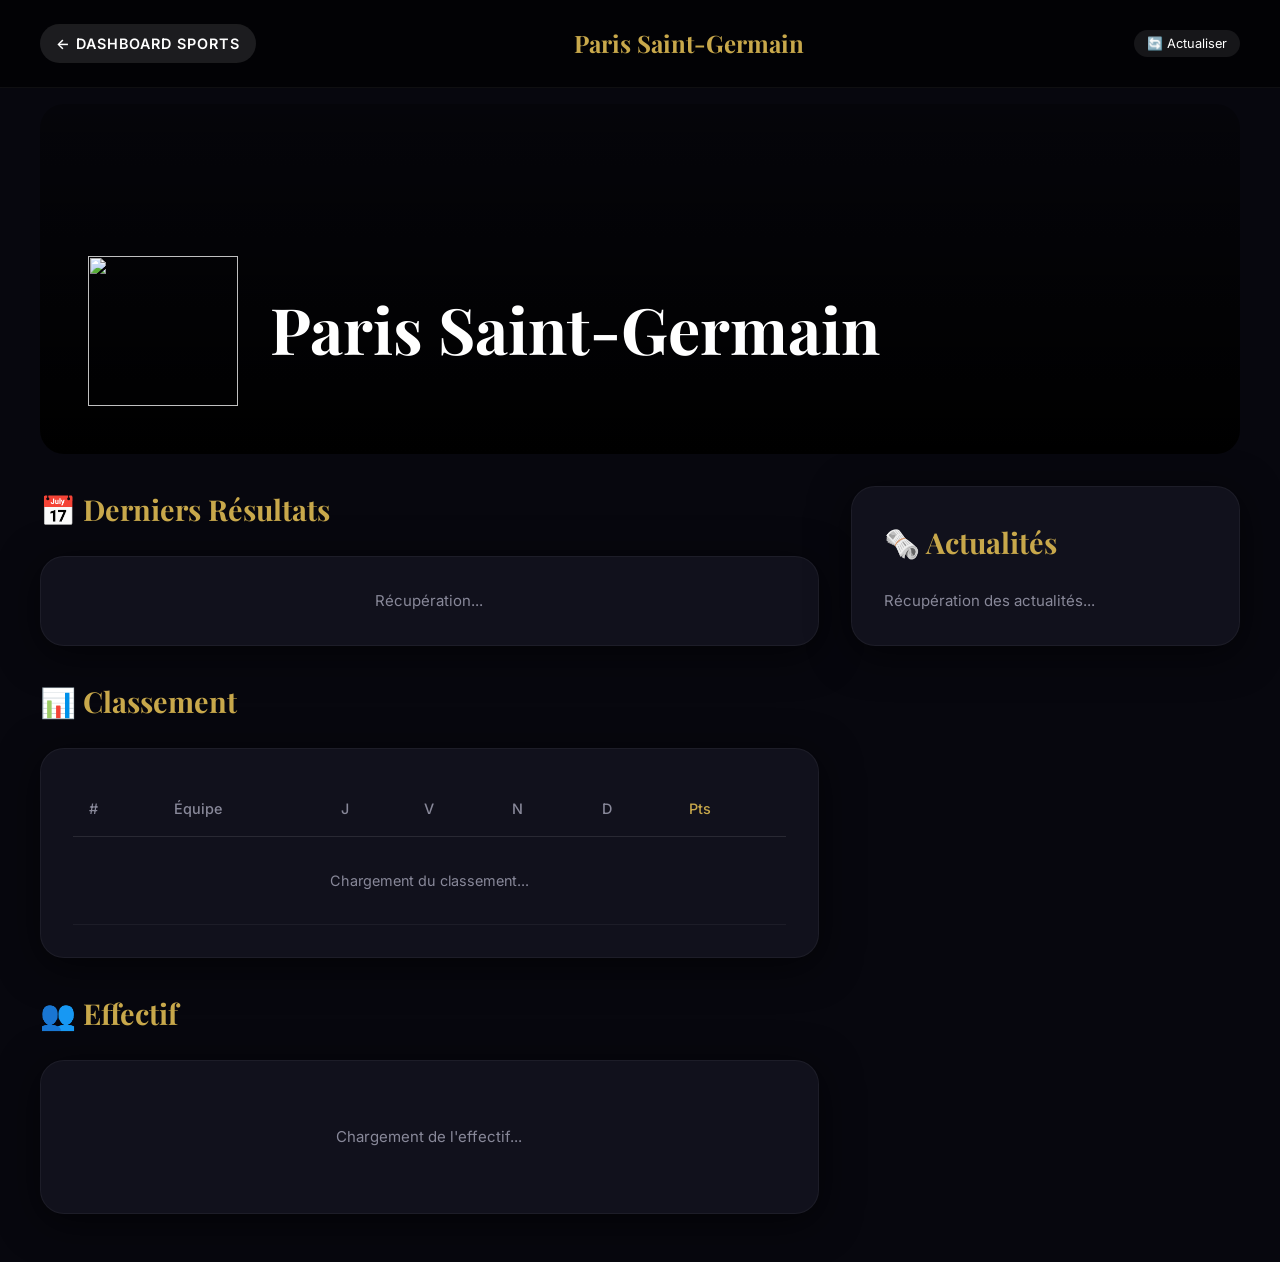
==== commit 5a3dc881: "Refonte complète section sport avec données temps réel - sport.js: ESPN API (PSG/Ligue 1) + TheSport" ====
--- a/sport-club.html
+++ b/sport-club.html
@@ -6,306 +6,420 @@
   <title>Chapman Sports — Mon Club</title>
   <link rel="stylesheet" href="style.css">
   <link rel="stylesheet" href="sport.css">
+  <script>
+    const savedMode = localStorage.getItem('cinejournal_mode') || 'dark';
+    const savedAmb = localStorage.getItem('cinejournal_ambiance') || 'classic';
+    document.documentElement.setAttribute('data-theme', savedMode);
+    document.documentElement.setAttribute('data-ambiance', savedAmb);
+  </script>
 </head>
 <body class="sport-theme">
 
   <nav class="sport-nav">
     <a href="sport.html" class="back-hub">← Dashboard Sports</a>
     <div class="sport-logo" id="header-club-name">Chargement...</div>
+    <div style="display:flex;align-items:center;gap:0.8rem;font-size:0.8rem;color:rgba(255,255,255,0.4);">
+      <span id="last-refresh"></span>
+      <button id="refresh-btn" onclick="loadClub()"
+        style="background:rgba(255,255,255,0.08);border:none;color:#fff;padding:0.4rem 0.8rem;border-radius:20px;cursor:pointer;font-size:0.8rem;">
+        🔄 Actualiser
+      </button>
+    </div>
   </nav>
 
   <main class="sport-container" style="padding-top:1rem;">
 
-    <!-- En-tête du Club -->
-    <div class="club-hero" id="club-hero" style="background-image: url('https://images.unsplash.com/photo-1518605368461-1ee7c51272fc?auto=format&fit=crop&q=80&w=2000');">
+    <!-- Hero Club -->
+    <div class="club-hero" id="club-hero"
+      style="background-image:url('https://images.unsplash.com/photo-1518605368461-1ee7c51272fc?auto=format&fit=crop&q=80&w=2000');">
       <div class="club-hero-content">
         <img src="" alt="" class="club-hero-badge" id="club-hero-badge" style="display:none;">
         <div class="club-hero-info">
-          <h1 id="club-title">Recherche Data...</h1>
-          <p id="club-subtitle">TheSportsDB Connection</p>
+          <h1 id="club-title">Chargement...</h1>
+          <p id="club-subtitle" style="color:rgba(255,255,255,0.7);"></p>
         </div>
       </div>
     </div>
 
+    <!-- Grille principale -->
     <div class="sport-grid">
-      <!-- Section Gauche : Effectif, Matchs et Classements -->
+
+      <!-- Colonne gauche -->
       <div>
-        
-        <!-- Derniers Résultats -->
+
+        <!-- Derniers résultats -->
         <h2 class="sport-panel-title">📅 Derniers Résultats</h2>
-        <div class="sport-panel" style="margin-bottom: 2rem; padding: 1rem;">
-          <div id="matches-container">
-            <p style="color:var(--text-muted); text-align:center;">Récupération des calendriers...</p>
-          </div>
+        <div class="sport-panel" style="margin-bottom:2rem;padding:1rem;" id="matches-container">
+          <p style="color:var(--text-muted);text-align:center;padding:1rem;">Récupération...</p>
+        </div>
+
+        <!-- Prochain match -->
+        <div id="next-match-block" style="display:none;margin-bottom:2rem;">
+          <h2 class="sport-panel-title">📆 Prochain Match</h2>
+          <div class="sport-panel" style="padding:1.2rem;" id="next-match-container"></div>
         </div>
 
         <!-- Classement -->
-        <h2 class="sport-panel-title">📊 Classement de la Ligue (Top 10)</h2>
-        <div class="sport-panel" style="margin-bottom: 2rem; overflow-x: auto;">
+        <h2 class="sport-panel-title">📊 Classement</h2>
+        <div class="sport-panel" style="margin-bottom:2rem;overflow-x:auto;">
           <table class="standings-table">
             <thead>
               <tr>
-                <th>Pos</th>
+                <th>#</th>
                 <th>Équipe</th>
-                <th>M</th>
+                <th>J</th>
                 <th>V</th>
                 <th>N</th>
                 <th>D</th>
-                <th>Points</th>
+                <th style="color:var(--gold)">Pts</th>
               </tr>
             </thead>
             <tbody id="standings-container">
-              <tr><td colspan="7" style="text-align:center; color:var(--text-muted);">Indisponible ou hors-saison sur TheSportsDB</td></tr>
+              <tr><td colspan="7" style="text-align:center;color:var(--text-muted);padding:2rem;">Chargement du classement...</td></tr>
             </tbody>
           </table>
         </div>
 
-        <!-- Effectif (Roster) -->
-        <h2 class="sport-panel-title">👥 Effectif Pro & Staff</h2>
+        <!-- Effectif -->
+        <h2 class="sport-panel-title">👥 Effectif</h2>
         <div class="sport-panel">
           <div class="roster-grid" id="roster-container">
-            <p style="color:var(--text-muted); text-align:center; grid-column:1/-1;">Téléchargement du trombinoscope...</p>
+            <p style="color:var(--text-muted);text-align:center;grid-column:1/-1;padding:2rem;">Chargement de l'effectif...</p>
           </div>
         </div>
 
       </div>
 
-      <!-- Section Droite : News du Club -->
+      <!-- Colonne droite : News -->
       <div>
-        <div class="sport-panel">
-          <h2 class="sport-panel-title">🗞️ Actu L'Équipe</h2>
+        <div class="sport-panel" style="position:sticky;top:80px;">
+          <h2 class="sport-panel-title">🗞️ Actualités</h2>
           <div id="club-news-container" class="news-list">
-            <p style="color:var(--text-muted);">Branchement au flux RSS spécifique...</p>
+            <p style="color:var(--text-muted);">Récupération des actualités...</p>
           </div>
         </div>
       </div>
+
     </div>
-
   </main>
 
   <!-- Modal notation match -->
-  <div id="rating-modal" style="display:none; position:fixed; inset:0; background:rgba(0,0,0,0.7); z-index:1000; align-items:center; justify-content:center;">
-    <div style="background:var(--bg-card,#1a1a2e); border:1px solid rgba(255,255,255,0.1); border-radius:16px; padding:2rem; max-width:380px; width:90%; box-shadow:0 20px 60px rgba(0,0,0,0.6);">
-      <h3 id="rating-modal-title" style="color:#fff; font-size:1.1rem; margin:0 0 0.5rem; font-family:Inter,sans-serif;"></h3>
-      <p style="color:rgba(255,255,255,0.5); font-size:0.85rem; margin:0 0 1.5rem;">Ta note pour ce match (0 → 10)</p>
-      <div style="display:flex; align-items:center; gap:1rem; margin-bottom:1.5rem;">
+  <div id="rating-modal" style="display:none;position:fixed;inset:0;background:rgba(0,0,0,0.7);z-index:1000;align-items:center;justify-content:center;">
+    <div style="background:var(--bg-card,#1a1a2e);border:1px solid rgba(255,255,255,0.1);border-radius:16px;padding:2rem;max-width:380px;width:90%;box-shadow:0 20px 60px rgba(0,0,0,0.6);">
+      <h3 id="rating-modal-title" style="color:#fff;font-size:1rem;margin:0 0 0.5rem;font-family:Inter,sans-serif;"></h3>
+      <p style="color:rgba(255,255,255,0.5);font-size:0.85rem;margin:0 0 1.5rem;">Ta note pour ce match (0 → 10)</p>
+      <div style="display:flex;align-items:center;gap:1rem;margin-bottom:1.5rem;">
         <input type="range" id="rating-slider" min="0" max="10" step="0.5" value="7"
-          style="flex:1; accent-color:var(--gold,#c8a84b);"
-          oninput="document.getElementById('rating-display').textContent = parseFloat(this.value).toFixed(1)">
-        <span id="rating-display" style="color:var(--gold,#c8a84b); font-weight:700; font-size:1.3rem; min-width:2.5rem; text-align:center;">7.0</span>
+          style="flex:1;accent-color:var(--gold,#c8a84b);"
+          oninput="document.getElementById('rating-display').textContent=parseFloat(this.value).toFixed(1)">
+        <span id="rating-display" style="color:var(--gold,#c8a84b);font-weight:700;font-size:1.3rem;min-width:2.5rem;text-align:center;">7.0</span>
       </div>
-      <div style="display:flex; gap:1rem;">
+      <div style="display:flex;gap:1rem;">
         <button onclick="document.getElementById('rating-modal').style.display='none'"
-          style="flex:1; padding:0.75rem; background:rgba(255,255,255,0.05); border:1px solid rgba(255,255,255,0.1); border-radius:8px; color:#fff; cursor:pointer; font-size:0.9rem;">Annuler</button>
+          style="flex:1;padding:0.75rem;background:rgba(255,255,255,0.05);border:1px solid rgba(255,255,255,0.1);border-radius:8px;color:#fff;cursor:pointer;">Annuler</button>
         <button id="rating-confirm-btn"
-          style="flex:1; padding:0.75rem; background:linear-gradient(135deg,#c8a84b,#f0c060); border:none; border-radius:8px; color:#000; font-weight:700; cursor:pointer; font-size:0.9rem;">⭐ Enregistrer</button>
+          style="flex:1;padding:0.75rem;background:linear-gradient(135deg,#c8a84b,#f0c060);border:none;border-radius:8px;color:#000;font-weight:700;cursor:pointer;">⭐ Enregistrer</button>
       </div>
     </div>
   </div>
 
   <script src="sport.js"></script>
   <script>
-    document.addEventListener('DOMContentLoaded', async () => {
-      // Pour forcer l'usage du thème local (permet à PSG ou RCT de conserver le thème global Chapman)
-      const savedMode = localStorage.getItem('cinejournal_mode') || 'dark';
-      const savedAmb = localStorage.getItem('cinejournal_ambiance') || 'classic';
-      document.documentElement.setAttribute('data-theme', savedMode);
-      document.documentElement.setAttribute('data-ambiance', savedAmb);
-
-      const params = new URLSearchParams(window.location.search);
-      const teamName = params.get('q');
-      const rssUrl = params.get('rss');
-
-      if (!teamName) {
-        document.getElementById('club-title').textContent = "Erreur: Club non spécifié";
+    const params = new URLSearchParams(window.location.search);
+    const clubKey = params.get('club') || 'psg';
+    const cfg = CLUBS_CONFIG[clubKey];
+
+    if (!cfg) {
+      document.getElementById('club-title').textContent = 'Club non trouvé';
+    }
+
+    // ── Helpers traduction positions rugby/foot ──
+    function translatePosition(pos) {
+      if (!pos) return 'Joueur';
+      const map = {
+        'Goalkeeper': 'Gardien', 'Keeper': 'Gardien',
+        'Defender': 'Défenseur', 'Centre Back': 'Défenseur Central',
+        'Left Back': 'Arrière Gauche', 'Right Back': 'Arrière Droit',
+        'Midfielder': 'Milieu', 'Defensive Midfield': 'Milieu Défensif',
+        'Central Midfield': 'Milieu Central', 'Attacking Midfield': 'Milieu Offensif',
+        'Forward': 'Attaquant', 'Left Winger': 'Ailier Gauche',
+        'Right Winger': 'Ailier Droit', 'Centre Forward': 'Buteur',
+        'Manager': 'Manager / Coach',
+        'Prop': 'Pilier', 'Hooker': 'Talonneur', 'Lock': 'Deuxième ligne',
+        'Flanker': 'Flanker', 'Number 8': 'Numéro 8',
+        'Scrum-Half': 'Demi de mêlée', 'Fly-Half': 'Demi d\'ouverture',
+        'Centre': 'Centre', 'Wing': 'Ailier', 'Full Back': 'Arrière'
+      };
+      return map[pos] || pos;
+    }
+
+    // ── Chargement principal ─────────────────
+    async function loadClub() {
+      if (!cfg) return;
+
+      const btn = document.getElementById('refresh-btn');
+      if (btn) { btn.textContent = '⏳'; btn.disabled = true; }
+
+      document.title = `${cfg.name} — Chapman Sports`;
+      document.getElementById('header-club-name').textContent = cfg.name;
+      document.getElementById('club-title').textContent = cfg.name;
+
+      if (cfg.badge) {
+        const badge = document.getElementById('club-hero-badge');
+        badge.src = cfg.badge;
+        badge.style.display = 'block';
+      }
+      if (cfg.banner) {
+        document.getElementById('club-hero').style.backgroundImage = `url('${cfg.banner}')`;
+      }
+
+      try {
+        if (cfg.source === 'espn') {
+          await loadPSGData();
+        } else {
+          await loadRCTData();
+        }
+        await loadClubNews();
+        markRefreshed();
+      } catch(e) {
+        console.error('Club load error:', e);
+      }
+
+      if (btn) { btn.textContent = '🔄 Actualiser'; btn.disabled = false; }
+    }
+
+    // ── PSG via ESPN ─────────────────────────
+    async function loadPSGData() {
+      const teamId = await ESPN.getTeamId('paris-saint-germain');
+
+      document.getElementById('club-subtitle').innerHTML =
+        `⚽ Ligue 1 · Parc des Princes · Paris · <a href="https://www.psg.fr" target="_blank" style="color:var(--gold)">Site Officiel</a>`;
+
+      // Standings
+      try {
+        const standings = await ESPN.getStandings();
+        const tbody = document.getElementById('standings-container');
+        if (standings.length) {
+          tbody.innerHTML = standings.slice(0, 10).map(row => {
+            const isPsg = row.name?.toLowerCase().includes('paris') || row.short === 'PSG';
+            return `
+              <tr style="${isPsg ? 'background:rgba(0,65,112,0.3);' : ''}">
+                <td><strong style="${isPsg ? 'color:var(--gold);' : ''}">${row.rank}</strong></td>
+                <td class="team-cell">
+                  ${row.logo ? `<img src="${row.logo}" alt="${row.short}" onerror="this.style.display='none'">` : ''}
+                  <span style="${isPsg ? 'color:var(--gold);font-weight:700;' : ''}">${row.name}</span>
+                </td>
+                <td>${row.played}</td>
+                <td>${row.wins}</td>
+                <td>${row.draws}</td>
+                <td>${row.losses}</td>
+                <td style="color:var(--gold);font-weight:bold;">${row.points}</td>
+              </tr>`;
+          }).join('');
+        }
+      } catch(e) { console.warn('PSG standings error:', e); }
+
+      // Matchs
+      const ratings = getMatchRatings();
+      try {
+        const matches = await ESPN.getLastMatches(teamId, 5);
+        const container = document.getElementById('matches-container');
+        if (matches.length) {
+          container.innerHTML = matches.map(m => renderMatchItem(m, teamId, cfg.name, ratings)).join('');
+        } else {
+          container.innerHTML = `<p style="color:var(--text-muted);text-align:center;padding:1rem;">Aucun résultat récent.</p>`;
+        }
+      } catch(e) {
+        document.getElementById('matches-container').innerHTML =
+          `<p style="color:var(--text-muted);text-align:center;padding:1rem;">⚠️ Données matchs indisponibles</p>`;
+      }
+
+      // Prochain match
+      try {
+        const next = await ESPN.getNextMatch(teamId);
+        if (next) {
+          document.getElementById('next-match-block').style.display = 'block';
+          document.getElementById('next-match-container').innerHTML = `
+            <div style="display:flex;align-items:center;justify-content:space-between;gap:1rem;">
+              <span style="color:#fff;font-weight:600;font-size:1rem;">${next.homeName}</span>
+              <div style="text-align:center;">
+                <div style="font-size:0.75rem;color:var(--text-muted);margin-bottom:0.2rem;">${next.date}</div>
+                <div style="background:rgba(255,255,255,0.1);padding:0.3rem 0.8rem;border-radius:6px;color:#fff;font-weight:700;">VS</div>
+              </div>
+              <span style="color:#fff;font-weight:600;font-size:1rem;">${next.awayName}</span>
+            </div>`;
+        }
+      } catch {}
+
+      // Pas d'effectif via ESPN gratuit
+      document.getElementById('roster-container').innerHTML =
+        `<p style="color:var(--text-muted);grid-column:1/-1;text-align:center;padding:1rem;">
+          Effectif disponible sur <a href="https://www.psg.fr/equipes/equipe-professionnelle/joueurs" target="_blank" style="color:var(--gold);">psg.fr</a>
+        </p>`;
+    }
+
+    // ── RCT via TheSportsDB ──────────────────
+    async function loadRCTData() {
+      const team = await SPORTSDB.getTeam('Toulon');
+      if (!team) {
+        document.getElementById('club-title').textContent = 'RC Toulon — Données indisponibles';
         return;
       }
 
-      // 1. Charger les infos du Club via la recherche textuelle
-      const club = await SPORT_API.getClubDetails(teamName);
-      if (club) {
-        const teamId = club.idTeam; // On récupère la vraie ID !
-        document.title = `${club.strTeam} — Chapman Sports`;
-        document.getElementById('header-club-name').textContent = club.strTeam;
-        document.getElementById('club-title').textContent = club.strTeam;
-        const annDebut = club.intFormedYear ? ` • Fondé en ${club.intFormedYear}` : '';
-        const website = club.strWebsite ? ` • <a href="https://${club.strWebsite.replace(/^https?:\/\//,'')}" target="_blank" style="color:var(--gold);">Site Officiel</a>` : '';
-        document.getElementById('club-subtitle').innerHTML = `Stade : ${club.strStadium || 'Inconnu'} • Ligue : ${club.strLeague}${annDebut}${website}`;
-        
-        // Helper de traduction des positions
-        const translatePosition = (pos) => {
-          if(!pos) return 'Joueur';
-          const map = {
-            'Goalkeeper': 'Gardien', 'Keeper': 'Gardien',
-            'Defender': 'Défenseur', 'Centre Back': 'Défenseur Central', 'Left Back': 'Arrière Gauche', 'Right Back': 'Arrière Droit',
-            'Midfielder': 'Milieu', 'Defensive Midfield': 'Milieu Défensif', 'Central Midfield': 'Milieu Central', 'Attacking Midfield': 'Milieu Offensif',
-            'Forward': 'Attaquant', 'Left Winger': 'Ailier Gauche', 'Right Winger': 'Ailier Droit', 'Centre Forward': 'Buteur',
-            'Manager': 'Manager / Coach'
-          };
-          return map[pos] || pos;
-        };
-
+      const teamId = team.idTeam;
+
+      // Info club
+      const founded = team.intFormedYear ? ` · Fondé en ${team.intFormedYear}` : '';
+      const stadium = team.strStadium ? ` · ${team.strStadium}` : '';
+      const website = team.strWebsite ? ` · <a href="https://${team.strWebsite.replace(/^https?:\/\//,'')}" target="_blank" style="color:var(--gold);">Site Officiel</a>` : '';
+      document.getElementById('club-subtitle').innerHTML =
+        `🏉 ${team.strLeague || 'Top 14'}${stadium}${founded}${website}`;
+
+      if (team.strTeamBadge) {
         const badge = document.getElementById('club-hero-badge');
-        if (club.strTeamBadge) {
-          badge.src = club.strTeamBadge;
-          badge.style.display = 'block';
-        }
-
-        if (club.strTeamFanart1) {
-          document.getElementById('club-hero').style.backgroundImage = `url('${club.strTeamFanart1}')`;
-        } else if (club.strStadiumThumb) {
-          document.getElementById('club-hero').style.backgroundImage = `url('${club.strStadiumThumb}')`;
-        }
-        
-        // Ajout d'une section info club détaillée si possible
-        if (club.strDescriptionFR || club.strDescriptionEN) {
-          const descEl = document.createElement('div');
-          descEl.style.padding = '1rem 2rem';
-          descEl.style.color = 'rgba(255,255,255,0.8)';
-          descEl.style.background = 'rgba(0,0,0,0.5)';
-          descEl.style.marginBottom = '2rem';
-          descEl.style.borderRadius = '12px';
-          descEl.innerHTML = `<p><strong>Histoire & Infos :</strong> ${club.strDescriptionFR || club.strDescriptionEN}</p>`;
-          document.getElementById('matches-container').parentElement.parentElement.prepend(descEl);
-        }
-
-        // Classement (si la ligue est dispo et saison courante)
-        if (club.idLeague) {
-          const standings = await SPORT_API.getStandings(club.idLeague, "2023-2024");
+        badge.src = team.strTeamBadge;
+        badge.style.display = 'block';
+      }
+      if (team.strTeamFanart1) {
+        document.getElementById('club-hero').style.backgroundImage = `url('${team.strTeamFanart1}')`;
+      }
+
+      // Description club
+      if (team.strDescriptionFR || team.strDescriptionEN) {
+        const desc = document.createElement('div');
+        desc.style.cssText = 'background:rgba(0,0,0,0.4);border-radius:12px;padding:1.2rem;margin-bottom:1.5rem;color:rgba(255,255,255,0.8);font-size:0.9rem;line-height:1.7;border:1px solid rgba(255,255,255,0.05);';
+        desc.innerHTML = `<p style="margin:0;">${(team.strDescriptionFR || team.strDescriptionEN).slice(0, 500)}${(team.strDescriptionFR || team.strDescriptionEN).length > 500 ? '...' : ''}</p>`;
+        document.getElementById('matches-container').parentElement.prepend(desc);
+      }
+
+      // Standings
+      if (team.idLeague) {
+        try {
+          const table = await SPORTSDB.getStandings(team.idLeague, '2024-2025');
           const tbody = document.getElementById('standings-container');
-          if (standings.length > 0) {
-            tbody.innerHTML = standings.slice(0, 10).map(row => `
-              <tr>
-                <td><strong>${row.intRank}</strong></td>
-                <td class="team-cell">
-                  <img src="${row.strTeamBadge}" alt="badge">
-                  ${row.strTeam}
-                </td>
-                <td>${row.intPlayed}</td>
-                <td>${row.intWin}</td>
-                <td>${row.intDraw}</td>
-                <td>${row.intLoss}</td>
-                <td style="color:var(--gold); font-weight:bold;">${row.intPoints}</td>
-              </tr>
-            `).join('');
-          }
-        }
-
-        // 2. Charger les derniers matchs
-        const matches = await SPORT_API.getLastMatches(teamId);
-        const matchContainer = document.getElementById('matches-container');
-        if (matches.length > 0) {
-          const ratings = getMatchRatings();
-          matchContainer.innerHTML = matches.map(m => {
-            const d = new Date(m.dateEvent || m.strTimestamp).toLocaleDateString('fr-FR');
-            const isHome = m.idHomeTeam === teamId;
-            const myScore = isHome ? m.intHomeScore : m.intAwayScore;
-            const advScore = isHome ? m.intAwayScore : m.intHomeScore;
-            const advName = isHome ? m.strAwayTeam : m.strHomeTeam;
-            
-            let resultColor = '#fff';
-            if (myScore > advScore) resultColor = '#27ae60';
-            if (myScore < advScore) resultColor = '#e74c3c';
-
-            const matchIdStr = m.idEvent;
-            const hasRated = ratings[matchIdStr];
-            
-            return `
-              <div class="match-item">
-                <div class="match-date">${d}</div>
-                <div class="match-teams">
-                  <span class="match-team">${isHome ? club.strTeam : advName}</span>
-                  <span class="match-score" style="color:${resultColor}">${m.intHomeScore} - ${m.intAwayScore}</span>
-                  <span class="match-team">${isHome ? advName : club.strTeam}</span>
-                </div>
-                <div>
-                  ${hasRated 
-                    ? `<span style="color:var(--gold); font-size:0.8rem;">Ma Note : ${hasRated.score}/10</span>`
-                    : `<button class="rate-btn" onclick="rateMatch('${matchIdStr}', '${m.strEvent.replace(/'/g, "\\'")}')">⭐ Noter</button>`
-                  }
-                </div>
-              </div>
-            `;
-          }).join('');
-        } else {
-          matchContainer.innerHTML = "<p style='text-align:center;'>Aucun résultat récent trouvé.</p>";
-        }
-
-        // 3. Charger l'Effectif
-        const players = await SPORT_API.getClubPlayers(teamId);
-        const rosterContainer = document.getElementById('roster-container');
-        if (players.length > 0) {
-          const validPlayers = players.filter(p => p.strThumb || p.strCutout).slice(0, 25);
-          if (validPlayers.length > 0) {
-            rosterContainer.innerHTML = validPlayers.map(p => `
-              <div class="player-card">
-                <img src="${p.strCutout || p.strThumb}" alt="${p.strPlayer}" class="player-img">
-                <div class="player-info">
-                  <div class="player-name">${p.strPlayer}</div>
-                  <div class="player-role">${translatePosition(p.strPosition)}</div>
-                </div>
-              </div>
-            `).join('');
-          } else {
-            rosterContainer.innerHTML = "<p style='grid-column:1/-1;'>Pas de photos d'effectif dispos.</p>";
-          }
-        } else {
-          rosterContainer.innerHTML = "<p style='grid-column:1/-1;'>Effectif non documenté sur cette API gratuite.</p>";
-        }
-
-        // 4. Charger les News RSS ciblées
-        if (rssUrl) {
-          const newsContainer = document.getElementById('club-news-container');
-          const articles = await SPORT_API.fetchNews(rssUrl);
-          if (articles.length > 0) {
-            newsContainer.innerHTML = articles.slice(0, 10).map(a => {
-              const imgTag = a.enclosure ? `<img src="${a.enclosure.link}" class="news-thumb" alt="News">` : `<div class="news-thumb" style="background:#333;"></div>`;
+          if (table.length) {
+            tbody.innerHTML = table.slice(0, 10).map(row => {
+              const isRct = row.strTeam?.toLowerCase().includes('toulon');
               return `
-                <a href="${a.link}" target="_blank" class="news-item">
-                  ${imgTag}
-                  <div class="news-content">
-                    <h4>${a.title}</h4>
-                    <span class="news-date">${new Date(a.pubDate).toLocaleString('fr-FR', {day:'2-digit', month:'short'})}</span>
-                  </div>
-                </a>
-              `;
+                <tr style="${isRct ? 'background:rgba(218,0,0,0.2);' : ''}">
+                  <td><strong style="${isRct ? 'color:var(--gold);' : ''}">${row.intRank}</strong></td>
+                  <td class="team-cell">
+                    ${row.strTeamBadge ? `<img src="${row.strTeamBadge}" alt="" onerror="this.style.display='none'">` : ''}
+                    <span style="${isRct ? 'color:var(--gold);font-weight:700;' : ''}">${row.strTeam}</span>
+                  </td>
+                  <td>${row.intPlayed}</td>
+                  <td>${row.intWin}</td>
+                  <td>${row.intDraw || 0}</td>
+                  <td>${row.intLoss}</td>
+                  <td style="color:var(--gold);font-weight:bold;">${row.intPoints}</td>
+                </tr>`;
             }).join('');
           } else {
-             newsContainer.innerHTML = "<p style='color:var(--text-muted);'>Aucune info en ce moment.</p>";
+            tbody.innerHTML = `<tr><td colspan="7" style="text-align:center;color:var(--text-muted);padding:1rem;">Classement indisponible pour cette saison</td></tr>`;
           }
-        }
-
-      } else {
-         document.getElementById('club-title').textContent = "Erreur de connexion API TheSportsDB";
-      }
-
-    });
-
-    // Fonction globale pour noter — modal inline
+        } catch(e) {
+          document.getElementById('standings-container').innerHTML =
+            `<tr><td colspan="7" style="text-align:center;color:var(--text-muted);padding:1rem;">⚠️ Classement indisponible</td></tr>`;
+        }
+      }
+
+      // Derniers matchs
+      const ratings = getMatchRatings();
+      try {
+        const matches = await SPORTSDB.getLastMatches(teamId, 5);
+        const container = document.getElementById('matches-container');
+        if (matches.length) {
+          container.innerHTML = matches.map(m => renderSportsdbMatchItem(m, teamId, ratings)).join('');
+        } else {
+          container.innerHTML = `<p style="color:var(--text-muted);text-align:center;padding:1rem;">Aucun résultat récent.</p>`;
+        }
+      } catch(e) {
+        document.getElementById('matches-container').innerHTML =
+          `<p style="color:var(--text-muted);text-align:center;padding:1rem;">⚠️ Données matchs indisponibles</p>`;
+      }
+
+      // Prochain match
+      try {
+        const nextMatches = await SPORTSDB.getNextMatches(teamId);
+        if (nextMatches.length > 0) {
+          const m = nextMatches[0];
+          const d = m.dateEvent ? new Date(m.dateEvent).toLocaleDateString('fr-FR', { day: '2-digit', month: 'short', year: 'numeric' }) : '?';
+          document.getElementById('next-match-block').style.display = 'block';
+          document.getElementById('next-match-container').innerHTML = `
+            <div style="display:flex;align-items:center;justify-content:space-between;gap:1rem;">
+              <span style="color:#fff;font-weight:600;">${m.strHomeTeam}</span>
+              <div style="text-align:center;">
+                <div style="font-size:0.75rem;color:var(--text-muted);margin-bottom:0.2rem;">${d}</div>
+                <div style="background:rgba(255,255,255,0.1);padding:0.3rem 0.8rem;border-radius:6px;color:#fff;font-weight:700;">VS</div>
+              </div>
+              <span style="color:#fff;font-weight:600;">${m.strAwayTeam}</span>
+            </div>`;
+        }
+      } catch {}
+
+      // Effectif
+      try {
+        const players = await SPORTSDB.getPlayers(teamId);
+        const roster = document.getElementById('roster-container');
+        const withPhoto = players.filter(p => p.strThumb || p.strCutout).slice(0, 24);
+        if (withPhoto.length) {
+          roster.innerHTML = withPhoto.map(p => `
+            <div class="player-card">
+              <img src="${p.strCutout || p.strThumb}" alt="${p.strPlayer}" class="player-img"
+                onerror="this.src='data:image/svg+xml;utf8,<svg xmlns=\\'http://www.w3.org/2000/svg\\' width=\\'140\\' height=\\'140\\'><rect width=\\'140\\' height=\\'140\\' fill=\\'%23222\\'/><text x=\\'50%25\\' y=\\'55%25\\' dominant-baseline=\\'middle\\' text-anchor=\\'middle\\' fill=\\'%23666\\' font-size=\\'36\\'>👤</text></svg>'">
+              <div class="player-info">
+                <div class="player-name">${p.strPlayer}</div>
+                <div class="player-role">${translatePosition(p.strPosition)}</div>
+              </div>
+            </div>`).join('');
+        } else {
+          roster.innerHTML = `<p style="color:var(--text-muted);grid-column:1/-1;text-align:center;padding:1rem;">Photos d'effectif non disponibles.</p>`;
+        }
+      } catch(e) {
+        document.getElementById('roster-container').innerHTML =
+          `<p style="color:var(--text-muted);grid-column:1/-1;text-align:center;padding:1rem;">Effectif indisponible.</p>`;
+      }
+    }
+
+    // ── News club ────────────────────────────
+    async function loadClubNews() {
+      const container = document.getElementById('club-news-container');
+      const icon = cfg.source === 'espn' ? '⚽' : '🏉';
+      try {
+        const articles = await fetchGoogleNews(cfg.newsQuery, 10);
+        if (articles.length) {
+          container.innerHTML = articles.map(a => renderNewsItem(a, icon)).join('');
+        } else {
+          container.innerHTML = `<p style="color:var(--text-muted);">Aucune actualité disponible.</p>`;
+        }
+      } catch(e) {
+        container.innerHTML = `<p style="color:var(--text-muted);">⚠️ Actualités indisponibles.</p>`;
+      }
+    }
+
+    // ── Notation matchs ──────────────────────
     window.rateMatch = function(matchId, eventName) {
       const modal = document.getElementById('rating-modal');
-      const title = document.getElementById('rating-modal-title');
-      const slider = document.getElementById('rating-slider');
-      const display = document.getElementById('rating-display');
-      const confirmBtn = document.getElementById('rating-confirm-btn');
-
-      title.textContent = eventName;
-      slider.value = 7;
-      display.textContent = '7.0';
+      document.getElementById('rating-modal-title').textContent = eventName;
+      document.getElementById('rating-slider').value = 7;
+      document.getElementById('rating-display').textContent = '7.0';
       modal.style.display = 'flex';
-
-      confirmBtn.onclick = () => {
-        const val = parseFloat(slider.value);
+      document.getElementById('rating-confirm-btn').onclick = () => {
+        const val = parseFloat(document.getElementById('rating-slider').value);
         saveMatchRating(matchId, { score: val });
         modal.style.display = 'none';
-        // Mettre à jour l'UI sans rechargement
         const btn = document.querySelector(`button[onclick*="${matchId}"]`);
-        if (btn) {
-          const wrapper = btn.parentElement;
-          wrapper.innerHTML = `<span style="color:var(--gold,#c8a84b); font-size:0.8rem;">Ma Note : ${val}/10</span>`;
-        }
+        if (btn) btn.parentElement.innerHTML = `<span style="color:var(--gold);font-size:0.8rem;">⭐${val}/10</span>`;
       };
     };
+
+    // ── Démarrage ────────────────────────────
+    document.addEventListener('DOMContentLoaded', () => {
+      if (cfg) {
+        loadClub();
+        startAutoRefresh(loadClub);
+      }
+    });
   </script>
 </body>
 </html>
